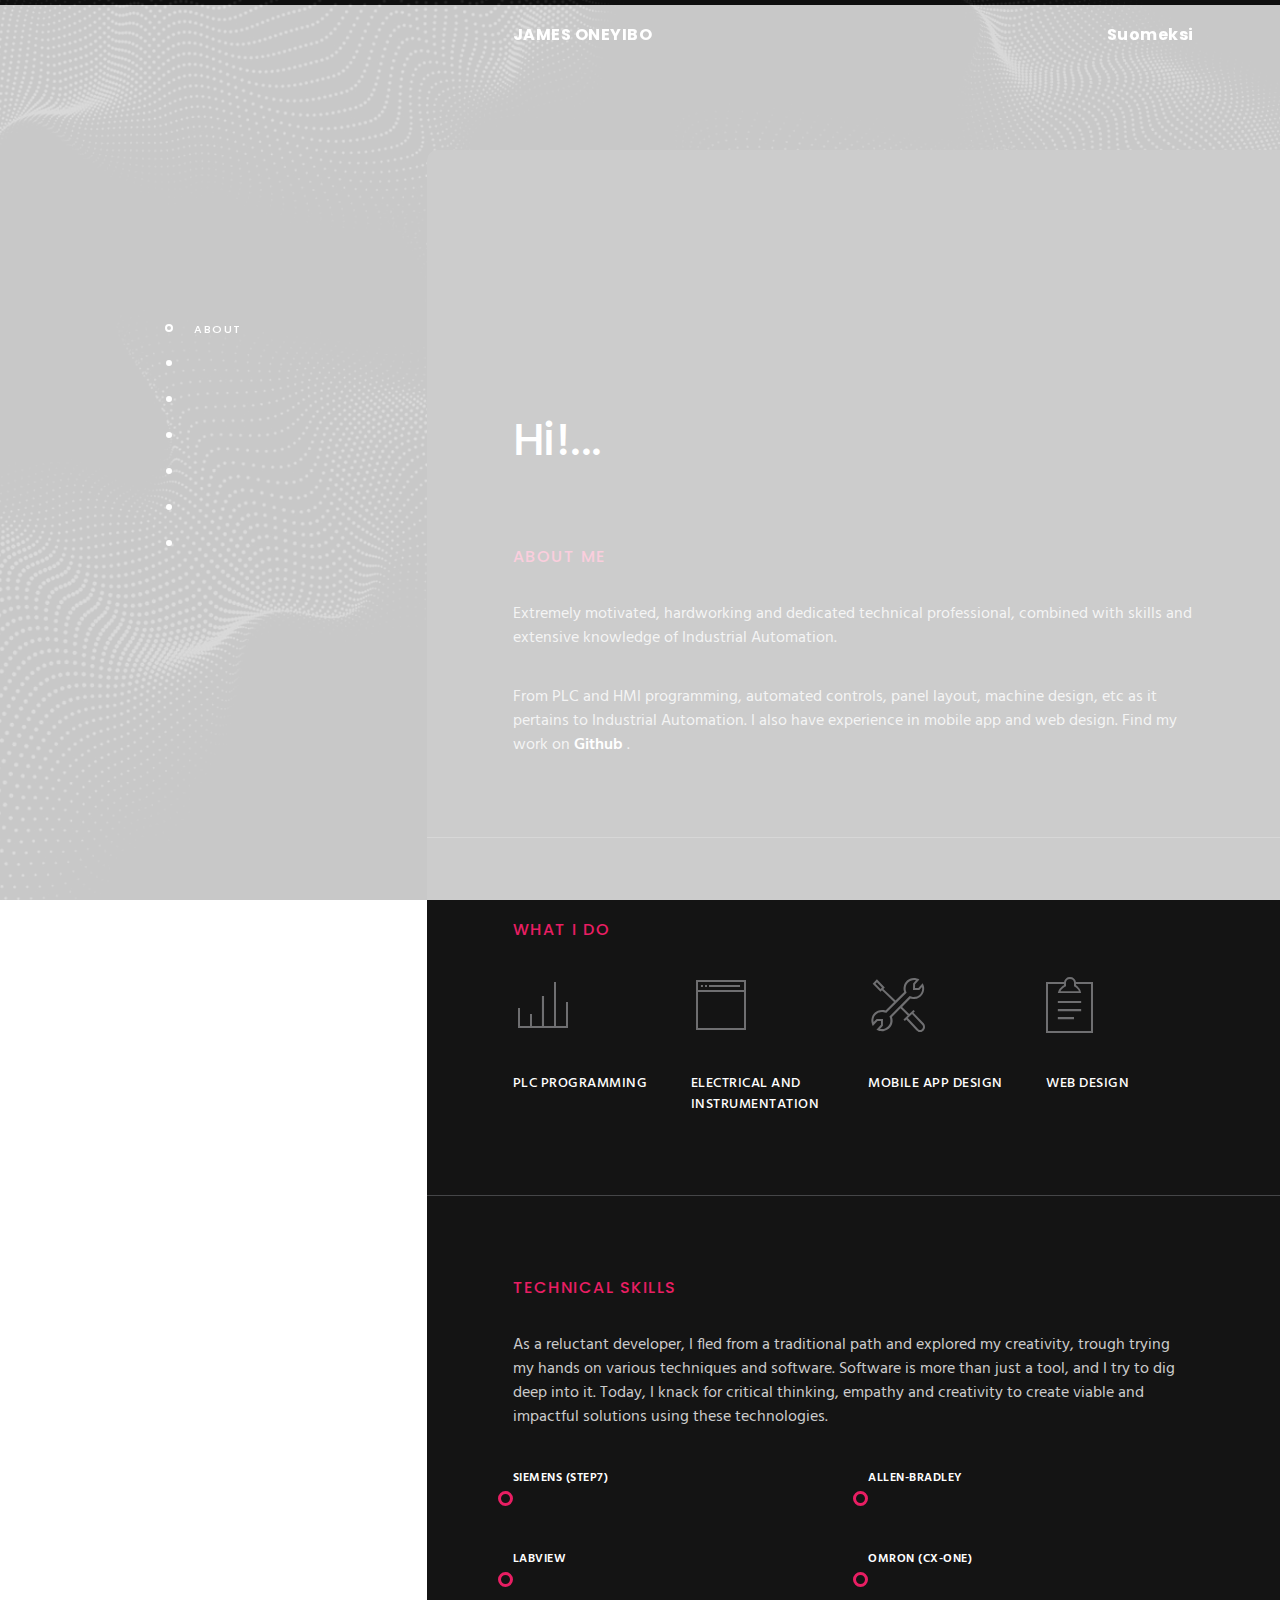
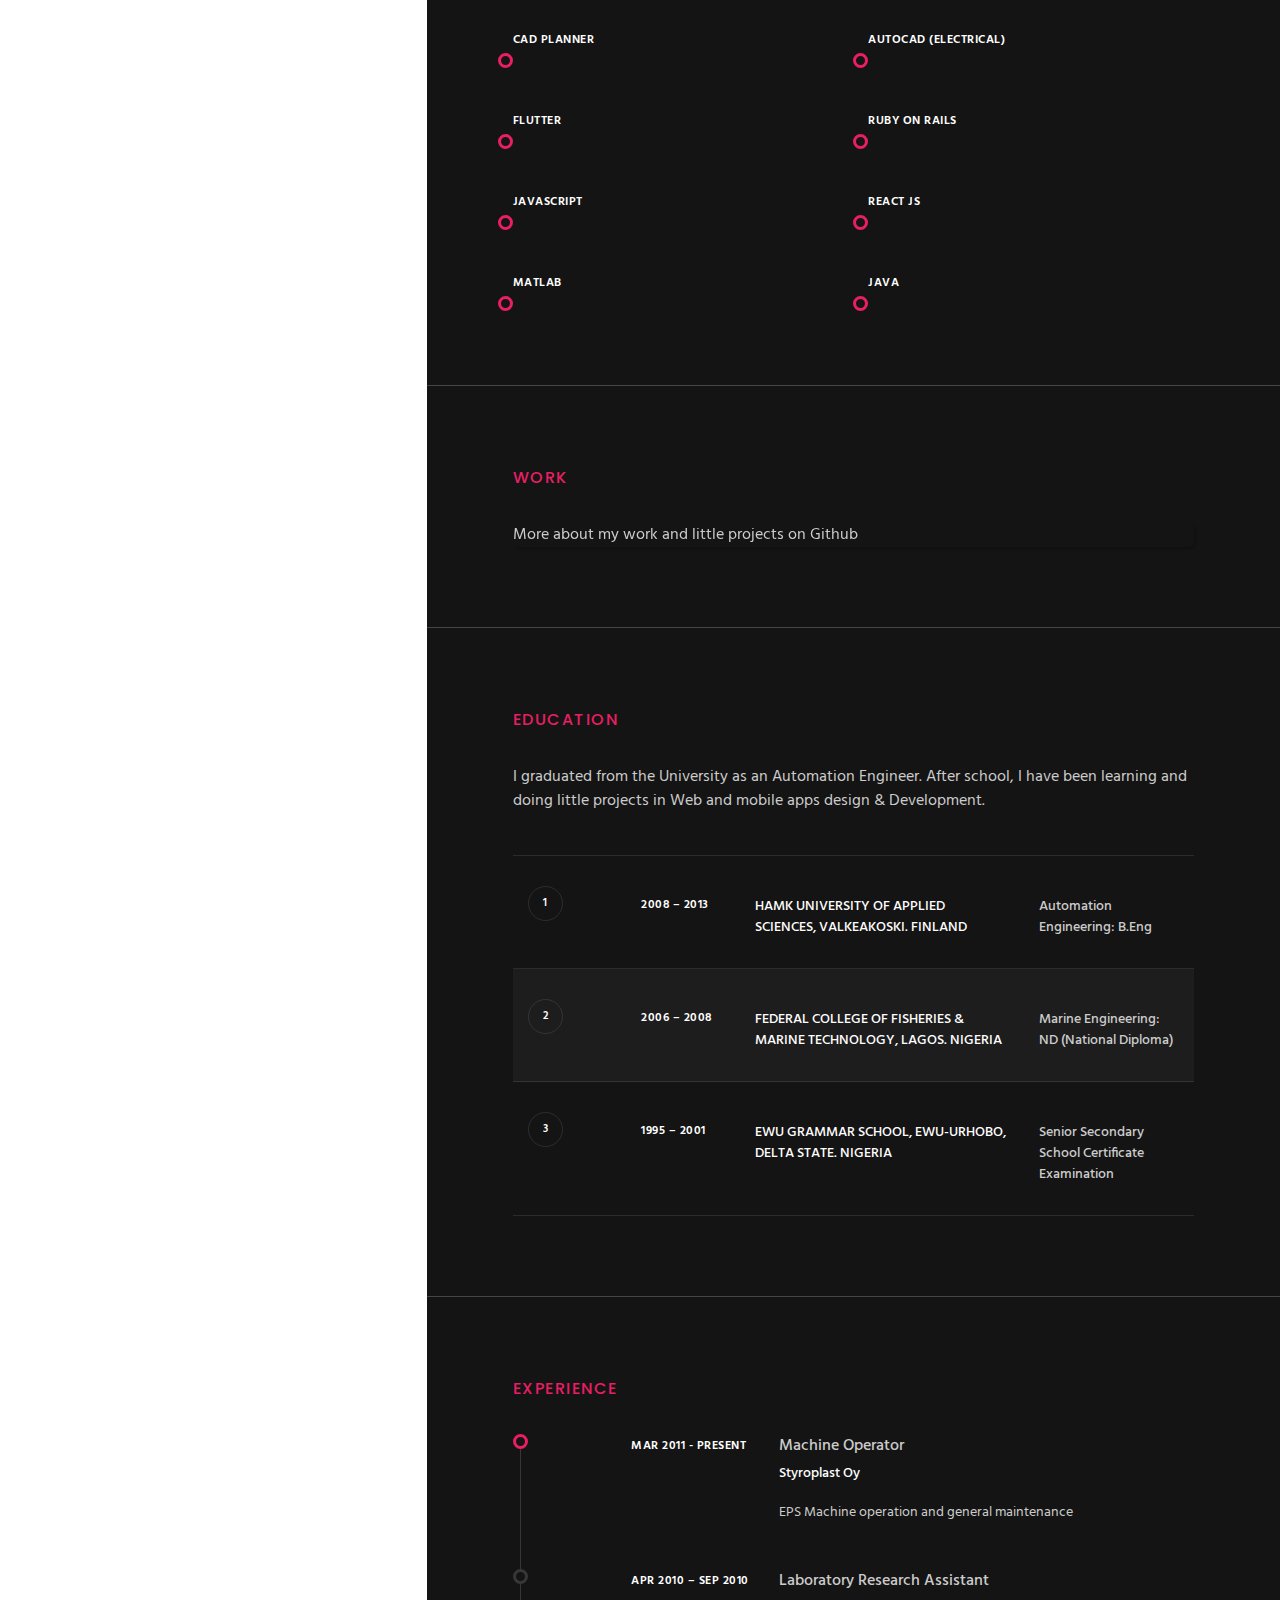
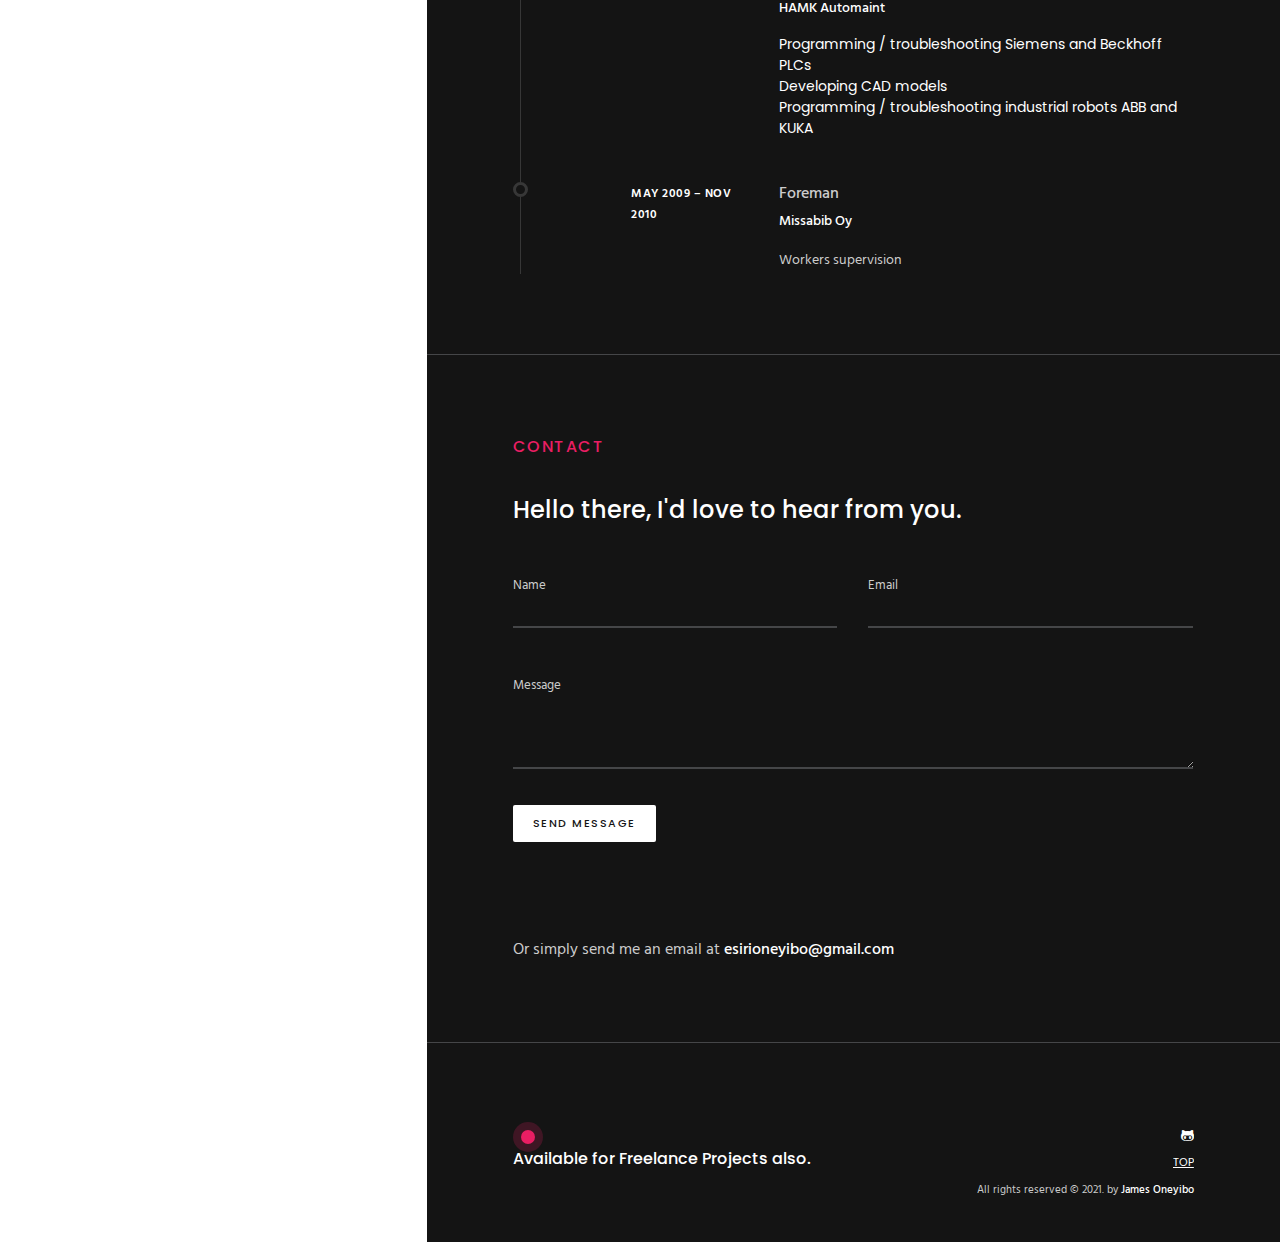
==== index.html @ 52151c60 "more" ====
<!DOCTYPE html>
<html lang="en" class="no-js">
	<head>
		<meta charset="UTF-8" />
		<meta name="viewport" content="width=device-width, initial-scale=1.0, maximum-scale=1.0, user-scalable=no" />
		<title>James Oneyibo</title>
		<meta name="description" content="Penelope - CV / Resume / Personal Website Template by Hencework" />
		<meta name="keywords" content="Penelope, responsive resume template, cv template, multipurpose, responsive template, vcard, html5 template, themeforest, bootstrap, html5, creative, landing page, sass, clean, design, modern, angular js" />
		<meta name="author" content="Hencework"/>
		
		<!--Favicon-->
		<link rel="shortcut icon" href="favicon.ico">
		<link rel="icon" href="favicon.ico" type="image/x-icon">
		
		<!--Fonts-->
		<link href='https://fonts.googleapis.com/css?family=Poppins:300,400,500,600,700|Hind:400,500,300,600' rel='stylesheet' type='text/css'>
		
		<!--CSS-->
		<link rel="stylesheet" type="text/css" href="css/style.css" />
	</head>
	<body id="body" data-ng-app="contactApp">
		
		<!--Fixed Bg Image-->
		<div class="fixed-bg"></div>
		<div class="fixed-bg-overlay"></div>
		<!--/Fixed Bg Image-->
		
		<!--Preloader-->
		<div id="pre_load" class="preloader-it">
			<div id="la_anim" class="la-anim-1"></div>
		</div>
		<!--/Preloader-->
		
		<!--Container-->
		<div class="container-fluid">
			<div class="row">
				<div id="vertical_nav_wrap" class="col-lg-4 col-xs-12 pad-zero vertical-nav-wrap">
					
					<!--Navigation-->
					<nav class="navbar navbar-default vertical-nav" role="navigation">
						<div class="navbar-header">
							<button type="button" class="btn btn-default navbar-toggle" data-toggle="collapse" 
								data-target="#navbar_collapse">
							<span class="mask"></span>
							<span class="btn-label">
							<span class="pe-7s-menu"></span>
							</span>
							</button>
						</div>
						<div class="collapse navbar-collapse" id="navbar_collapse">
							<ul class="nav navbar-nav">
								<li><a data-scroll href="#body"></a><span>about</span></li>
								<li><a data-scroll href="#services_sec"></a><span>services</span></li>
								<li><a data-scroll href="#skill_sec"></a><span>skills</span></li>
								<li><a data-scroll href="#work_sec"></a><span>work</span></li>
								<li><a data-scroll href="#edu_sec"></a><span>education</span></li>
								<li><a data-scroll href="#exp_sec"></a><span>experience</span></li>
								<li><a data-scroll href="#contact_sec"></a><span>contact</span></li>
							</ul>
						</div>
					</nav>
					<!--/Navigation-->
					
				</div>
				<div class="col-lg-8 col-xs-12 pad-zero">
					
					<!--Header-->
					<header>
						<div class="header-wrap col-lg-10 center-div">
							<div class="float-left name">
								<a data-scroll href="#body">
								<span>
									JAMES ONEYIBO
								</span>
								</a>
							</div>
							<div class="float-right name">
								<a data-scroll href="https://esirioneyibo.github.io/fin.html">
								<span>
									Suomeksi
								</span>
								</a>
							</div>
							<!-- <div class="float-right social-download-wrap">
								<a href="#" class="btn btn-default float-left">
								<span class="mask"></span>
								<span class="btn-label">
								<b>download resume</b>
								<span class="icon pe-7s-download"></span>
								</span>
								</a>
							</div> -->
						</div>
						<div class="clearfix"></div>
					</header>
					<!--/Header-->
					
					<!--Main Content-->
					<div id="main_content" class="content-block margin-top-150 margin-top-sm-70 margin-top-xs-50">
					
						<!--Introduction Sec-->
						<section id="intro_content_sec"  class="col-lg-10 col-md-11 col-sm-11 center-div intro-content-wrap sec-pad">
							<div class="person-img margin-bottom-xs"></div>
							<h1>
								Hi!<span id="typed"></span>
							</h1>
							<h6>
								About Me
							</h6>
							<p class="pad-bottom-35 wow fadeInUp" data-wow-duration=".6s">
								Extremely motivated, hardworking and dedicated technical professional, combined with skills and extensive knowledge of Industrial Automation.
							</p>
							<p class="wow fadeInUp" data-wow-duration=".4s">
								From PLC and HMI programming, automated controls, panel layout, machine design, etc as it pertains to Industrial Automation. I also have experience in mobile app and web design.  Find my work on <a class="goto-social" href="https://github.com/esirioneyibo" target="_blank">Github</a> .
							</p>
							<!-- <div class="per-signature margin-top-sm wow fadeInUp" data-wow-duration=".4s">
								<img class="img-responsive" src="img/signature.png" alt="signature"/>
							</div> -->
						</section>
						<!--/Introduction Sec-->
						
						<hr class="separater-hr"/>
						
						<!--WhatWeDo Sec-->
						<section id="services_sec"  class="col-lg-10 col-md-11 col-sm-11 center-div services-icon-wrap  sec-pad-top sec-pad-bottom-xs">
							<h6>what i do</h6>
							<div class="row">
								<div class="col-sm-3 col-xs-6 margin-bottom-sm icon-wrap wow fadeInLeft" data-wow-duration=".4s" data-wow-delay="0s">
									<span class="icon pe-7s-graph3"></span>
									<span class="key-fact">
									PLC PROGRAMMING		
									</span>
								</div>
								<div class="col-sm-3 col-xs-6 margin-bottom-sm icon-wrap wow fadeInLeft" data-wow-duration=".4s" data-wow-delay=".1s">
									<span class="icon pe-7s-browser"></span>
									<span class="key-fact">
									ELECTRICAL AND INSTRUMENTATION		 
									</span>
								</div>
								<div class="col-sm-3 col-xs-6 margin-bottom-sm icon-wrap wow fadeInLeft" data-wow-duration=".4s" data-wow-delay=".2s">
									<span class=" icon pe-7s-tools"></span>
									<span class="key-fact">
									MOBILE APP DESIGN		
									</span>
								</div>
								<div class="col-sm-3 col-xs-6 margin-bottom-sm icon-wrap wow fadeInLeft" data-wow-duration=".4s" data-wow-delay=".3s">
									<span class="icon pe-7s-note2"></span>
									<span class="key-fact">
									WEB DESIGN
									</span>
								</div>
							</div>
						</section>
						<!--/WhatWeDo Sec-->
						
						<hr class="separater-hr"/>
						
						<!--Skills Sec-->
						<section id="skill_sec"  class="col-lg-10 col-md-11 col-sm-11 center-div skills-wrap  sec-pad-top sec-pad-bottom-xs">
							<h6>technical skills</h6>
							<p class="wow fadeInUp" data-wow-duration=".4s">As a reluctant developer, I fled from a traditional path and explored my creativity, trough trying my hands on various techniques and software. Software is more than just a tool, and I try to dig deep into it. Today, I knack for critical thinking, empathy and creativity to create viable and impactful solutions using these technologies.</p>
							<div class="row margin-top-40">
								<div class="col-sm-5 margin-bottom-sm">
									<span class="progress-cat">Siemens (Step7)</span>
									<div class="progress-bar-graph">
										<div class="progress-bar-wrap">
											<div class="bar-wrap">
												<span data-width="98">
												<strong><i>98</i>%</strong>
												</span>
											</div>
										</div>
									</div>
								</div>
								<div class="col-sm-offset-1 col-sm-5 margin-bottom-sm">
									<span class="progress-cat">Allen-Bradley</span>
									<div class="progress-bar-graph">
										<div class="progress-bar-wrap">
											<div class="bar-wrap">
												<span data-width="82">
												<strong><i>82</i>%</strong>
												</span>
											</div>
										</div>
									</div>
								</div>
								<div class="clearfix"></div>
								<div class="col-sm-5 margin-bottom-sm">
									<span class="progress-cat">Labview</span>
									<div class="progress-bar-graph">
										<div class="progress-bar-wrap">
											<div class="bar-wrap">
												<span data-width="78">
												<strong><i>78</i>%</strong>
												</span>	
											</div>
										</div>
									</div>
								</div>
								<div class="col-sm-offset-1 col-sm-5 margin-bottom-sm">
									<span class="progress-cat">Omron (Cx-one)</span>
									<div class="progress-bar-graph">
										<div class="progress-bar-wrap">
											<div class="bar-wrap">
												<span data-width="82">
												<strong><i>82</i>%</strong>
												</span>
											</div>
										</div>
									</div>
								</div>
								<div class="clearfix"></div>
								<div class="col-sm-5 margin-bottom-sm">
									<span class="progress-cat">CAD Planner</span>
									<div class="progress-bar-graph">
										<div class="progress-bar-wrap">
											<div class="bar-wrap">
												<span data-width="86">
												<strong><i>86</i>%</strong>
												</span>
											</div>
										</div>
									</div>
								</div>
								<div class="col-sm-offset-1 col-sm-5 margin-bottom-sm">
									<span class="progress-cat">AUTOCAD (Electrical)</span>
									<div class="progress-bar-graph">
										<div class="progress-bar-wrap">
											<div class="bar-wrap">
												<div class="bar-wrap">
													<span data-width="90">
													<strong><i>90</i>%</strong>
													</span>
												</div>
											</div>
										</div>
									</div>
								</div>
								<div class="clearfix"></div>
								<div class="col-sm-5 margin-bottom-sm">
									<span class="progress-cat">Flutter</span>
									<div class="progress-bar-graph">
										<div class="progress-bar-wrap">
											<div class="bar-wrap">
												<span data-width="92">
												<strong><i>92</i>%</strong>
												</span>
											</div>
										</div>
									</div>
								</div>
								<div class="col-sm-offset-1 col-sm-5 margin-bottom-sm">
									<span class="progress-cat">Ruby on Rails</span>
									<div class="progress-bar-graph">
										<div class="progress-bar-wrap">
											<div class="bar-wrap">
												<div class="bar-wrap">
													<span data-width="95">
													<strong><i>95</i>%</strong>
													</span>
												</div>
											</div>
										</div>
									</div>
								</div>
								<div class="clearfix"></div>
								<div class="col-sm-5 margin-bottom-sm">
									<span class="progress-cat">JavaScript</span>
									<div class="progress-bar-graph">
										<div class="progress-bar-wrap">
											<div class="bar-wrap">
												<span data-width="72">
												<strong><i>72</i>%</strong>
												</span>
											</div>
										</div>
									</div>
								</div>
								<div class="col-sm-offset-1 col-sm-5 margin-bottom-sm">
									<span class="progress-cat">React JS</span>
									<div class="progress-bar-graph">
										<div class="progress-bar-wrap">
											<div class="bar-wrap">
												<div class="bar-wrap">
													<span data-width="75">
													<strong><i>75</i>%</strong>
													</span>
												</div>
											</div>
										</div>
									</div>
								</div>
								<div class="clearfix"></div>
								<div class="col-sm-5 margin-bottom-sm">
									<span class="progress-cat">MatLab</span>
									<div class="progress-bar-graph">
										<div class="progress-bar-wrap">
											<div class="bar-wrap">
												<span data-width="62">
												<strong><i>62</i>%</strong>
												</span>
											</div>
										</div>
									</div>
								</div>
								<div class="col-sm-offset-1 col-sm-5 margin-bottom-sm">
									<span class="progress-cat">Java</span>
									<div class="progress-bar-graph">
										<div class="progress-bar-wrap">
											<div class="bar-wrap">
												<div class="bar-wrap">
													<span data-width="85">
													<strong><i>85</i>%</strong>
													</span>
												</div>
											</div>
										</div>
									</div>
								</div>
								<div class="clearfix"></div>
							</div>
						</section>
						<!--/Skills Sec-->
						
						<hr class="separater-hr"/>
						
						<!--Work Sec-->
						<section id="work_sec"  class="col-lg-10 col-md-11 col-sm-11 center-div work-wrap  sec-pad">
							<h6>work</h6>
							<div  class="portfolio-wrap project-gallery padding-sec-lg">
										<a href="https://github.com/esirioneyibo" target="_blank">
										<p>More about my work and little projects on Github</p>
										</a>
							</div>
						</section>
						<!--/Work Sec-->
						
						<hr class="separater-hr"/>
						
						<!--Qualfication Sec-->
						<section id="edu_sec"  class="col-lg-10 col-md-11 col-sm-11 center-div education-wrap  sec-pad">
							<h6>education</h6>
							<p class="wow fadeInUp" data-wow-duration=".4s">
								I graduated from the University as an Automation Engineer. After school, I have been learning and doing little projects in Web and mobile apps design & Development.
							</p>
							<div class="qualfication-wrap">
								<div class="qualfication first-row wow fadeInUp" data-wow-duration=".4s">
									<div class="col-sm-2">
										<span class="row-count"><span>1</span></span>
									</div>
									<div class="col-sm-2">
										<span class="yr-pers vertical-align-pad">2008 – 2013</span>
									</div>
									<div class="col-sm-5">
										<span class="insti vertical-align-pad">HAMK UNIVERSITY OF APPLIED SCIENCES, VALKEAKOSKI. FINLAND
											</span>
									</div>
									<div class="col-sm-3">
										<span class="design vertical-align-pad">
										Automation Engineering: B.Eng
										</span>
									</div>
								</div>
								<div class="qualfication wow fadeInUp" data-wow-duration=".4s">
									<div class="col-sm-2">
										<span class="row-count"><span>2</span></span>
									</div>
									<div class="col-sm-2">
										<span class="yr-pers vertical-align-pad">2006 – 2008</span>
									</div>
									<div class="col-sm-5">
										<span class="insti vertical-align-pad">FEDERAL COLLEGE OF FISHERIES & MARINE TECHNOLOGY, LAGOS. NIGERIA
											</span>
									</div>
									<div class="col-sm-3">
										<span class="design vertical-align-pad">
											Marine Engineering: ND (National Diploma)
										</span>
									</div>
								</div>
								<div class="qualfication wow fadeInUp" data-wow-duration=".4s">
									<div class="col-sm-2">
										<span class="row-count"><span>3</span></span>
									</div>
									<div class="col-sm-2">
										<span class="yr-pers vertical-align-pad">1995 – 2001</span>
									</div>
									<div class="col-sm-5">
										<span class="insti vertical-align-pad">EWU GRAMMAR SCHOOL, EWU-URHOBO, DELTA STATE. NIGERIA</span>
									</div>
									<div class="col-sm-3">
										<span class="design vertical-align-pad">
										Senior Secondary School Certificate Examination
										</span>
									</div>
								</div>
							</div>
						</section>
						<!--/Qualfication Sec-->
						
						<hr class="separater-hr"/>
						
						<!--Experience Sec-->
						<section id="exp_sec"  class="col-lg-10 col-md-11 col-sm-11 center-div experience-wrap  sec-pad">
							<h6>experience</h6>
							<div class="exp-timeline-wrap">
								<div class="row exp-timeline timeline-active">
									<div class="col-xs-2">
										<div class="timeline-st"></div>
									</div>
									<div class="col-xs-10 exp-content-wrap">
										<div class="row">
											<div class="wow fadeInRight" data-wow-duration=".4s" data-wow-delay="0s">
												<div class="col-sm-3 duration"><span>Mar 2011 - Present</span></div>
												<div class="col-sm-9">
													<span class="job-desn">Machine Operator</span>
													<span class="job-loc">Styroplast Oy
													</span>
													<p class="job-summary p-small">EPS Machine operation and general maintenance</p>
												</div>
											</div>
										</div>
									</div>
								</div>
								<div class="row exp-timeline">
									<div class="col-xs-2">
										<div class="timeline-st"></div>
									</div>
									<div class="col-xs-10 exp-content-wrap">
										<div class="row">
											<div class="wow fadeInRight" data-wow-duration=".4s" data-wow-delay="0.2s">
												<div class="col-sm-3 duration"><span>Apr 2010 – Sep 2010</span></div>
												<div class="col-sm-9">
													<span class="job-desn">Laboratory Research Assistant</span>
													<span class="job-loc">HAMK Automaint
													</span>
													<p class="job-summary p-small"><ul><li>Programming / troubleshooting Siemens and Beckhoff PLCs</li>
														<li>Developing CAD models</li>
														<li>Programming / troubleshooting industrial robots ABB and KUKA </li></ul></p>
												</div>
											</div>
										</div>
									</div>
								</div>
								<div class="row exp-timeline">
									<div class="col-xs-2">
										<div class="timeline-st"></div>
									</div>
									<div class="col-xs-10 exp-content-wrap">
										<div class="row">
											<div class="wow fadeInRight" data-wow-duration=".4s" data-wow-delay="0.4s">
												<div class="col-sm-3 duration"><span>May 2009 – Nov 2010</span></div>
												<div class="col-sm-9">
													<span class="job-desn">Foreman
													</span>
													<span class="job-loc">Missabib Oy
													</span>
													<p class="job-summary p-small">Workers supervision</p>
												</div>
											</div>
										</div>
									</div>
								</div>
<!-- 								<div class="row exp-timeline">
									<div class="col-xs-2">
										<div class="timeline-st"></div>
									</div>
									<div class="col-xs-10 exp-content-wrap">
										<div class="row">
											<div class="wow fadeInRight" data-wow-duration=".4s" data-wow-delay="0.6s">
												<div class="col-sm-3 duration"><span>Oct 2011 – Jan 2013</span></div>
												<div class="col-sm-9">
													<span class="job-desn">Intern Developer
													</span>
													<span class="job-loc">Oxwalk Ducks, California
													</span>
													<p class="job-summary p-small">Create frameworks to guide critical thinking, to streamline the ideation process and to visualize complex concepts. Uses various graphic approaches to make complex ideas more tangible.</p>
												</div>
											</div>
										</div>
									</div>
								</div> -->
							</div>
						</section>
						<!--/Experience Sec-->
						

						
						<hr class="separater-hr"/>

						
						<!--Contact Sec-->
						<section id="contact_sec"  class="col-lg-10 col-md-11 col-sm-11 center-div contact-wrap sec-pad">
							<h6>contact</h6>
							<div data-ng-controller="ContactController" class="align-center wow fadeInUp" data-wow-duration=".4s">
								<h3>Hello <span  data-ng-bind="formData.inputName||'there'"></span>, I'd love to hear from you.</h3>
								<div>
									<form data-ng-submit="submit(contactform, $event)"  name="contactform"  method="post" class="row form-horizontal" role="form">
										<div class="form-group input--hoshi col-sm-6" data-ng-class="{ 'has-error': contactform.inputName.$invalid && submitted }">
											<div class="input-wrap">
												<input autocomplete="off" data-ng-model="formData.inputName" type="text" class="form-control input__field input input__field--hoshi" id="inputName" name="inputName" placeholder="Name" required>
												<label class="input__label input__label input__label--hoshi input__label--hoshi-color-1 input__label--hoshi input__label--hoshi-color-1" ></label>
											</div>
										</div>
										<div class="form-group  input--hoshi col-sm-6" data-ng-class="{ 'has-error': contactform.inputEmail.$invalid && submitted }">
											<div class="input-wrap">
												<input autocomplete="off" data-ng-model="formData.inputEmail" type="email" class="form-control input input__field input__field--hoshi" placeholder="Email" id="inputEmail" name="inputEmail" required>
												<label class="input__label input__label--hoshi input__label--hoshi-color-1"></label>
											</div>
										</div>
										<div class="form-group  input--hoshi col-sm-12" data-ng-class="{ 'has-error': contactform.inputMessage.$invalid && submitted }">
											<div class="input-wrap">
												<textarea data-ng-model="formData.inputMessage" class="form-control input input__field input__field--hoshi" rows="4" id="inputMessage" name="inputMessage" placeholder="message" required></textarea>
												<label class="input__label input__label--hoshi input__label--hoshi-color-1"></label>
											</div>
										</div>
										<div class="form-group col-sm-12">
											<div class="align-center">
												<button type="submit" class="btn btn-default" data-ng-disabled="submitButtonDisabled">
												<span class="mask"></span>
												<span>send message</span>
												</button>
											</div>
										</div>
									</form>
									<p data-ng-class="result">{{ resultMessage }}</p>
								</div>
							</div>
							<div class="email-direct">
								<p class="wow fadeInRight" data-wow-duration=".4s">Or simply send me an email at <a href="mailto:esirioneyibo@gmail.com">esirioneyibo@gmail.com</a></p>
							</div>
						</section>
						<!--Contact Sec-->
						
						<hr class="separater-hr"/>
						
						<!--Footer-->
						<footer class="col-lg-10 col-md-11 col-sm-11 center-div contact-wrap  sec-pad">
							<div class="row">
								<div class="col-sm-6 available-wrap">
									<span class="available-pointer"></span>
									<span class="available-tag">Available for Freelance Projects also.</span>
								</div>
								<div class="col-sm-6">
									<div class="social-icons-wrap float-right">
										
										<!--Social Icons-->
										<ul class="social-icons float-right">
											<li>
												<a href="https://github.com/esirioneyibo/" class="social-icon" target="_blank">
												<span class="fa" data-hover="&#xf113;">&#xf113;</span>
												</a>
											</li>
										<!-- 	<li>
												<a href="#" class="social-icon">
												<span class="fa" data-hover="&#xf099;">&#xf099;</span>
												</a>
											</li>
											<li>
												<a href="#" class="social-icon">
												<span class="fa" data-hover="&#xf16e;">&#xf16e;</span>
												</a>
											</li>
											<li>
												<a href="#" class="social-icon">
												<span class="fa" data-hover="&#xf16d;">&#xf16d;</span>
												</a>
											</li> -->
										</ul>
										<!--/Social Icons-->
									
									</div>
									<div class="goto-top text-right float-right">
										<a data-scroll href="#body">
										<span data-hover="top">
										top
										</span>
										</a>
									</div>
									<div class="copywrite-wrap text-right float-right">
										<p class="copywrite">All rights reserved &copy; 2021.</b> by <b>James Oneyibo</b></p>
									</div>
								</div>
							</div>
						</footer>
						<!--/Footer-->
						
					</div>
					<!--/Main Content-->
					
				</div>
			</div>
		</div>
		<!-- /Container -->
		
		<!-- Scripts -->
		<script src="js/jquery-1.12.4.min.js"></script>
		<script src="js/angular.min.js"></script>
		<script src="js/bootstrap.min.js"></script>
		<script src="js/modernizr.custom.js"></script>
		<script src="js/app.js"></script>
		<script src="js/controllers.js"></script>
		<script src="js/jquery.placeholder.js"></script>
		<script src="js/smooth-scroll.js"></script>
		<script src="js/countTo.js"></script>
		<script src="js/jQuery.appear.js"></script>
		<script src="js/isotope.js"></script>
		<script src="js/typed.js"></script>
		<script src="js/lightgallery-all.js"></script>
		<script src="js/jquery.mousewheel.min.js"></script>
		<script src="js/owl.carousel.min.js"></script>
		<script src="js/froogaloop2.min.js"></script>
		<script src="js/wow.min.js"></script>
		<script src="js/init.js"></script>
	</body>
</html>
---- css/style.css ----
@charset "UTF-8";
/*------------------------------------------------------------------
[Master Stylesheet]
Project:	Eric
++++ Imports ++++
++++ Reset ++++
++++ Main ++++
	**Basic Sec CSS**
	**Body Sec CSS**
	**About Sec CSS**
	**Header Sec CSS**
	**Vertical Nav Sec CSS**
	**Services Sec CSS**
	**Skills Sec CSS**
	**Education Sec CSS**
	**Experience Sec CSS**
	**Client Sec CSS**
	**Achivement Sec CSS**
	**Contact Sec CSS**
	**Footer Sec CSS**
++++ Mediaqueries ++++
-------------------------------------------------------------------*/
/****************************/
/** Imports **/
/****************************/
@import url(animate.css);
@import url(font-awesome.min.css);
@import url(pe-icon-7-stroke.css);
@import url(et-line-font.css);
@import url(bootstrap.min.css);
@import url(owl.carousel.css);
@import url(owl.theme.default.min.css);
@import url(inputtext.css);
@import url(filter.css);
@import url(default-skin/default-skin.css);
@import url(lightgallery.css);
/****************************/
/** Reset **/
/****************************/
html, body, div, span, applet, object, iframe, h1, h2, h3, h4, h5, h6, p, pre, a, abbr, acronym, address, big, cite, code, del, dfn, em, img, ins, kbd, q, s, samp, small, strike, strong, sub, sup, tt, var, b, u, i, center, dl, dt, dd, ol, ul, li, fieldset, form, label, legend, table, caption, tbody, tfoot, thead, tr, th, td, article, aside, canvas, details, embed, figure, figcaption, footer, header, hgroup, menu, nav, output, ruby, section, summary, time, mark, audio, video {
  margin: 0;
  padding: 0;
  border: 0;
  font-size: 100%;
  font: inherit;
  vertical-align: baseline; }

strong {
  font-weight: bold; }

body {
  color: #fff;
  font-family: "Poppins", sans-serif;
  font-size: 14px;
  font-style: normal;
  line-height: 1.5;
  overflow: hidden; }

a:hover, a:active {
  outline: 0; }

button:focus {
  border: none;
  outline: 0; }

ul {
  list-style: none; }

a {
  color: #141414;
  text-decoration: none; }

a:hover {
  color: #141414;
  text-decoration: none; }

a:focus {
  color: #141414;
  text-decoration: none;
  outline: none; }

h1, h2, h3, h4, h5, h6 {
  color: #fff; }

h1 {
  font-size: 45px;
  line-height: 60px;
  text-transform: capitalize;
  font-weight: 500;
  letter-spacing: -.5px;
  margin-bottom: 75px;
  color: #fff; }

h3 {
  font-size: 24px;
  line-height: 36px;
  color: #fff;
  font-weight: 500;
  margin-bottom: 20px;
  letter-spacing: -0.5; }

h5 {
  font-size: 18px;
  text-transform: uppercase;
  line-height: 25px;
  margin-bottom: 15px; }

h6 {
  font-size: 16px;
  letter-spacing: 1.5px;
  font-weight: 500;
  text-transform: uppercase;
  color: #e91e63;
  margin-bottom: 33px; }

p {
  font-size: 16px;
  font-family: "Hind", sans-serif;
  color: #ccc; }

.p-small {
  font-size: 14px;
  color: #ccc;
  line-height: 27px; }

.force-UTF-8 {
  content: "¡"; }

/****************************/
/** Main **/
/****************************/
/********Basic Sec CSS********/
.pad-zero {
  padding: 0; }

.pad-left-zero {
  padding-left: 0; }

.pad-right-zero {
  padding-left: 0; }

.sec-pad {
  padding-top: 80px;
  padding-bottom: 80px; }

.sec-pad-sm {
  padding-top: 50px;
  padding-bottom: 50px; }

.sec-pad-xs {
  padding-top: 30px;
  padding-bottom: 30px; }

.sec-pad-top {
  padding-top: 80px; }

.sec-pad-top-sm {
  padding-top: 50px; }

.sec-pad-top-xs {
  padding-top: 30px; }

.sec-pad-bottom {
  padding-bottom: 80px; }

.sec-pad-bottom-sm {
  padding-bottom: 50px; }

.sec-pad-bottom-xs {
  padding-bottom: 30px; }

.sec-pad-left {
  padding-left: 150px; }

.sec-pad-right {
  padding-right: 150px; }

.pad-top-15 {
  padding-top: 15px; }

.pad-top-7 {
  padding-top: 7px; }

.pad-bottom-80 {
  padding-bottom: 80px; }

.pad-bottom-35 {
  padding-bottom: 35px;
  }

.margin-top-sm {
  margin-top: 50px; }

.margin-bottom-sm {
  margin-bottom: 50px; }

.margin-bottom-xs {
  margin-bottom: 30px; }

.margin-top-150 {
  margin-top: 150px; }

.margin-top-80 {
  margin-top: 80px; }

.margin-top-40 {
  margin-top: 40px; }

.margin-bottom-80 {
  margin-bottom: 80px; }

.margin-top-20 {
  margin-top: 20px; }

.float-left {
  float: left; }

.float-right {
  float: right; }

.opacity-hide {
  opacity: 0;
  visibility: hidden; }

.center-div {
  margin: 0 auto;
  overflow: hidden;
  float: none;
  clear: both; }

.preloader-it {
  background: #fff;
  position: fixed;
  z-index: 110;
  height: 100%;
  width: 100%;
  overflow: hidden !important; }

/* Effect 1: YouTube loading */
.la-anim-1 {
  position: fixed;
  top: 0;
  left: 0;
  z-index: -1;
  width: 100%;
  height: 5px;
  background: #141414;
  -webkit-transform: translate3d(-100%, 0, 0);
  transform: translate3d(-100%, 0, 0);
  pointer-events: none; }

.la-anim-1::after {
  position: absolute;
  top: 0;
  right: 0;
  width: 100px;
  height: 100%;
  background: #141414;
  content: '';
  opacity: 0;
  -webkit-transition: opacity 0.2s, box-shadow 2s 4s;
  transition: opacity 0.2s, box-shadow 2s 4s;
  -webkit-transform: rotate(2deg) translateY(-2px);
  transform: rotate(2deg) translateY(-2px); }

.la-anim-1.la-animate {
  z-index: 100;
  opacity: 1;
  -webkit-transition: -webkit-transform 5s ease-in, opacity 1s 5s;
  transition: transform 5s ease-in, opacity 1s 5s;
  -webkit-transform: translate3d(0%, 0, 0);
  transform: translate3d(0%, 0, 0); }

.la-anim-1.la-animate::after {
  opacity: 1; }

.typed-cursor {
  opacity: 1;
  -webkit-animation: blink 0.7s infinite;
  -moz-animation: blink 0.7s infinite;
  animation: blink 0.7s infinite; }

@keyframes blink {
  0% {
    opacity: 1; }
  50% {
    opacity: 0; }
  100% {
    opacity: 1; } }
@-webkit-keyframes blink {
  0% {
    opacity: 1; }
  50% {
    opacity: 0; }
  100% {
    opacity: 1; } }
@-moz-keyframes blink {
  0% {
    opacity: 1; }
  50% {
    opacity: 0; }
  100% {
    opacity: 1; } }
@-webkit-keyframes back_ken {
  0% {
    -webkit-transform: scale(1); }
  50% {
    -webkit-transform: scale(1.2); }
  100% {
    -webkit-transform: scale(1); } }
@-moz-keyframes back_ken {
  0% {
    -moz-transform: scale(1); }
  50% {
    -moz-transform: scale(1.2); }
  100% {
    -moz-transform: scale(1); } }
@-o-keyframes back_ken {
  0% {
    -o-transform: scale(1); }
  50% {
    -o-transform: scale(1.2); }
  100% {
    -o-transform: scale(1); } }
@keyframes back_ken {
  0% {
    transform: scale(1); }
  50% {
    transform: scale(1.2); }
  100% {
    transform: scale(1); } }
/********Body Sec CSS********/
.fixed-bg {
  background: transparent url("../img/mainbg.jpg") no-repeat;
  image-rendering: optimizeQuality;
  height: 100%;
  width: 100%;
  z-index: -1;
  position: fixed;
  background-position: center;
  background-size: cover;
  -moz-transform: translateZ(0);
  -o-transform: translateZ(0);
  -ms-transform: translateZ(0);
  -webkit-transform: translateZ(0);
  transform: translateZ(0);
  backface-visibility: hidden;
  -webkit-backface-visibility: hidden; }

.fixed-bg-overlay {
  background: rgba(255, 255, 255, 0);
  height: 100%;
  width: 100%;
  z-index: -1;
  -moz-transform: translateZ(0);
  -o-transform: translateZ(0);
  -ms-transform: translateZ(0);
  -webkit-transform: translateZ(0);
  transform: translateZ(0);
  position: fixed;
  backface-visibility: hidden;
  -webkit-backface-visibility: hidden; }

/********About Sec CSS********/
.content-block {
  background: #141414;
  border-top-left-radius: 10px;
  -moz-transition: all 0.9s cubic-bezier(0.19, 1, 0.22, 1) 0s;
  -o-transition: all 0.9s cubic-bezier(0.19, 1, 0.22, 1) 0s;
  -webkit-transition: all 0.9s cubic-bezier(0.19, 1, 0.22, 1) 0s;
  transition: all 0.9s cubic-bezier(0.19, 1, 0.22, 1) 0s; }
  .content-block .person-img {
    height: 150px;
    width: 150px;
    background: url(../img/candidate.png);
    border-radius: 50%;
    background-repeat: no-repeat;
    background-size: cover; }

/********Header Sec CSS********/
.btn {
  font-size: 11px;
  font-weight: 500;
  color: #fff;
  letter-spacing: 1.5px;
  overflow: hidden;
  position: relative;
  text-transform: uppercase;
  height: 37px;
  background: #141414;
  outline: none;
  border: none;
  border-radius: 2px;
  padding: 7px 20px;
  -moz-transition: all 0.9s cubic-bezier(0.19, 1, 0.22, 1) 0s;
  -o-transition: all 0.9s cubic-bezier(0.19, 1, 0.22, 1) 0s;
  -webkit-transition: all 0.9s cubic-bezier(0.19, 1, 0.22, 1) 0s;
  transition: all 0.9s cubic-bezier(0.19, 1, 0.22, 1) 0s; }
  .btn .btn-label {
    padding: 4px 0; }
  .btn:hover, .btn:focus, .btn:active {
    background: #141414 !important;
    outline: none !important;
    border: none !important;
    color: #fff !important; }
  .btn span {
    position: relative;
    z-index: 2;
    display: inline-block; }
  .btn .mask {
    background: #e91e63;
    border-radius: 2px;
    display: block;
    height: 100%;
    left: 0;
    position: absolute;
    top: 0;
    width: 0;
    z-index: 1;
    -moz-transition: all 1.1s cubic-bezier(0.19, 1, 0.22, 1) 0s;
    -o-transition: all 1.1s cubic-bezier(0.19, 1, 0.22, 1) 0s;
    -webkit-transition: all 1.1s cubic-bezier(0.19, 1, 0.22, 1) 0s;
    transition: all 1.1s cubic-bezier(0.19, 1, 0.22, 1) 0s; }
  .btn:hover .mask {
    width: 100%; }

.name span {
  font-size: 16px;
  font-weight: 700;
  letter-spacing: 0.5px;
  display: block;
  color: #fff;
  padding-top: 7px; }

header {
  position: absolute;
  right: 0;
  top: 0;
  width: 100%;
  z-index: 1;
  height: 70px;
  -moz-transition: transform 0.6s ease 0s;
  -o-transition: transform 0.6s ease 0s;
  -webkit-transition: transform 0.6s ease 0s;
  transition: transform 0.6s ease 0s; }
  header .header-wrap {
    padding-top: 16px; }
    header .header-wrap .pe-7s-download {
      font-size: 25px;
      display: none;
      color: #fff; }
    header .header-wrap .pe-7s-menu {
      font-size: 25px;
      color: #fff; }
  header.fixed {
    top: -70px;
    margin-top: 70px;
    width: 66.66%;
    position: fixed;
    z-index: 99;
    background: #fff;
    backface-visibility: hidden;
    -webkit-backface-visibility: hidden;
    -moz-transition: margin 0.6s ease 0s, transform 0.6s ease 0s;
    -o-transition: margin 0.6s ease 0s, transform 0.6s ease 0s;
    -webkit-transition: margin 0.6s ease 0s, transform 0.6s ease 0s;
    transition: margin 0.6s ease 0s, transform 0.6s ease 0s; }
    header.fixed .name span {
      color: #141414; }
    header.fixed .btn {
      color: #fff;
      background: #141414; }
      header.fixed .btn .mask {
        background: #e91e63; }
      header.fixed .btn:hover, header.fixed .btn:focus, header.fixed .btn:active {
        background: #141414 !important;
        outline: none !important;
        border: none !important;
        color: #fff !important; }

/********Vertical Nav Sec CSS********/
nav.navbar.navbar-default.vertical-nav {
  position: fixed;
  -moz-transform: translateZ(0);
  -o-transform: translateZ(0);
  -ms-transform: translateZ(0);
  -webkit-transform: translateZ(0);
  transform: translateZ(0);
  backface-visibility: hidden;
  -webkit-backface-visibility: hidden;
  top: 50%;
  left: 129px;
  -moz-transform: translateY(-50%);
  -o-transform: translateY(-50%);
  -ms-transform: translateY(-50%);
  -webkit-transform: translateY(-50%);
  transform: translateY(-50%);
  background: none;
  border: none;
  -moz-transition: all 2s cubic-bezier(0.19, 1, 0.22, 1) 0s;
  -o-transition: all 2s cubic-bezier(0.19, 1, 0.22, 1) 0s;
  -webkit-transition: all 2s cubic-bezier(0.19, 1, 0.22, 1) 0s;
  transition: all 2s cubic-bezier(0.19, 1, 0.22, 1) 0s; }
  nav.navbar.navbar-default.vertical-nav li {
    display: block;
    float: none;
    height: 7px;
    margin-bottom: 29px;
    width: 50px; }
    nav.navbar.navbar-default.vertical-nav li span {
      font-size: 11px;
      font-weight: 500;
      left: 90px;
      line-height: 1;
      color: #141414;
      position: absolute;
      opacity: 0;
      text-transform: uppercase;
      letter-spacing: 1.5px;
      -moz-transition: all 0.9s cubic-bezier(0.19, 1, 0.22, 1) 0s;
      -o-transition: all 0.9s cubic-bezier(0.19, 1, 0.22, 1) 0s;
      -webkit-transition: all 0.9s cubic-bezier(0.19, 1, 0.22, 1) 0s;
      transition: all 0.9s cubic-bezier(0.19, 1, 0.22, 1) 0s; }
    nav.navbar.navbar-default.vertical-nav li a {
      background: none;
      border: none;
      padding: 0; }
      nav.navbar.navbar-default.vertical-nav li a span {
        display: none; }
      nav.navbar.navbar-default.vertical-nav li a:hover, nav.navbar.navbar-default.vertical-nav li a:active, nav.navbar.navbar-default.vertical-nav li a:focus {
        background: none;
        border: none; }
      nav.navbar.navbar-default.vertical-nav li a:before {
        background-color: #fff;
        border-radius: 50%;
        height: 50px;
        top: -21px !important;
        opacity: 1;
        -moz-transform: scale(0);
        -o-transform: scale(0);
        -ms-transform: scale(0);
        -webkit-transform: scale(0);
        transform: scale(0);
        width: 50px; }
      nav.navbar.navbar-default.vertical-nav li a:after, nav.navbar.navbar-default.vertical-nav li a:before {
        content: "";
        margin: 0 auto;
        position: absolute;
        right: 0;
        left: 0; }
      nav.navbar.navbar-default.vertical-nav li a:after {
        background: #fff none repeat scroll 0 0;
        border: 3px solid #fff;
        border-radius: 50%;
        height: 0;
        -moz-transition: all 0.1s ease-out 0s;
        -o-transition: all 0.1s ease-out 0s;
        -webkit-transition: all 0.1s ease-out 0s;
        transition: all 0.1s ease-out 0s;
        width: 0; }
    nav.navbar.navbar-default.vertical-nav li.active a:before {
      opacity: 0;
      -moz-transform: scale(1);
      -o-transform: scale(1);
      -ms-transform: scale(1);
      -webkit-transform: scale(1);
      transform: scale(1);
      -moz-transition: all 0.5s ease-out 0s;
      -o-transition: all 0.5s ease-out 0s;
      -webkit-transition: all 0.5s ease-out 0s;
      transition: all 0.5s ease-out 0s; }
    nav.navbar.navbar-default.vertical-nav li.active a:after {
      background: transparent none repeat scroll 0 0;
      border-width: 2px;
      height: 8px;
      width: 8px; }
    nav.navbar.navbar-default.vertical-nav li.active span {
      left: 50px;
      opacity: 1;
      color: #fff; }
    nav.navbar.navbar-default.vertical-nav li:hover span {
      left: 50px;
      opacity: 1;
      color: #fff; }

a.goto-social, a.goto-social:hover {
  font-size: 16px;
  font-weight: 600;
  color: #fff; }

.separater-hr {
  margin: 0;
  border-color: #454648; }

/********Services Sec CSS********/
.services-icon-wrap span {
  display: block; }
  .services-icon-wrap span.key-fact {
    font-size: 14px;
    font-weight: 500;
    font-family: "Hind", sans-serif;
    color: #fff;
    letter-spacing: .5px;
    text-transform: uppercase;
    margin-top: 36px; }
.services-icon-wrap .icon {
  color: #6f6f71;
  font-size: 60px;
  display: inline-block;
  perspective: 1000px;
  -moz-transition: all 0.4s ease 0s;
  -o-transition: all 0.4s ease 0s;
  -webkit-transition: all 0.4s ease 0s;
  transition: all 0.4s ease 0s; }
.services-icon-wrap .icon-wrap:hover .icon {
  -moz-transform: rotateY(180deg);
  -o-transform: rotateY(180deg);
  -ms-transform: rotateY(180deg);
  -webkit-transform: rotateY(180deg);
  transform: rotateY(180deg);
  color: #fff; }

/********Skills Sec CSS********/
.skills-wrap {
  overflow: visible; }
  .skills-wrap .progress-bar-graph .bar-wrap {
    position: relative;
    float: left;
    width: 100%; }
    .skills-wrap .progress-bar-graph .bar-wrap strong {
      font-size: 12px;
      font-weight: 500;
      font-family: "Hind", sans-serif;
      color: #fff;
      opacity: 0;
      display: block;
      float: left;
      position: absolute;
      right: 0px;
      top: -27px; }
  .skills-wrap .progress-bar-graph span {
    background-color: #e91e63;
    height: 3px;
    width: 0px;
    display: block;
    float: left;
    position: relative;
    overflow: visible !important; }
    .skills-wrap .progress-bar-graph span:after {
      border: 3px solid #e91e63;
      border-radius: 50%;
      content: "";
      height: 15px;
      position: absolute;
      right: 0px;
      background: #141414;
      top: -6px;
      width: 15px; }
  .skills-wrap .progress-cat {
    font-size: 12px;
    font-family: "Hind", sans-serif;
    font-weight: 600;
    color: #fff;
    letter-spacing: .5px;
    text-transform: uppercase;
    display: block;
    padding-bottom: 10px; }

/********Project Sec CSS********/
.project-gallery a {
  display: block;
  overflow: hidden;
  box-shadow: 2px 2px 2px rgba(0, 0, 0, 0.2);
  -webkit-box-shadow: 2px 2px 2px rgba(0, 0, 0, 0.2);
  -moz-box-shadow: 2px 2px 2px rgba(0, 0, 0, 0.2);
  z-index: 1;
  width: 100%;
  position: relative;
  border-radius: 5px;
  -webkit-border-radius: 5px;
  backface-visibility: hidden;
  -webkit-backface-visibility: hidden;
  -moz-transition: all 0.4s ease 0s;
  -o-transition: all 0.4s ease 0s;
  -webkit-transition: all 0.4s ease 0s;
  transition: all 0.4s ease 0s; }
  .project-gallery a img {
    -moz-transform: translateY(0);
    -o-transform: translateY(0);
    -ms-transform: translateY(0);
    -webkit-transform: translateY(0);
    transform: translateY(0);
    -moz-transition: all 0.4s ease 0s;
    -o-transition: all 0.4s ease 0s;
    -webkit-transition: all 0.4s ease 0s;
    transition: all 0.4s ease 0s;
    image-rendering: optimizeQuality; }
  .project-gallery a .hover-cap {
    font-size: 12px;
    letter-spacing: 0.5px;
    text-transform: uppercase;
    font-weight: 500;
    background: #fff none repeat scroll 0 0;
    bottom: 0;
    color: black;
    height: 65px;
    padding-top: 25px;
    left: 0;
    overflow: hidden;
    perspective: 1px;
    position: absolute;
    text-align: center;
    border-bottom-right-radius: 5px;
    border-bottom-left-radius: 5px;
    text-transform: uppercase;
    -moz-transform: translateY(75px);
    -o-transform: translateY(75px);
    -ms-transform: translateY(75px);
    -webkit-transform: translateY(75px);
    transform: translateY(75px);
    -moz-transition: all 0.4s ease 0s;
    -o-transition: all 0.4s ease 0s;
    -webkit-transition: all 0.4s ease 0s;
    transition: all 0.4s ease 0s;
    width: 100%; }
  .project-gallery a:hover {
    box-shadow: 20px 20px 20px rgba(0, 0, 0, 0.2);
    -webkit-box-shadow: 20px 20px 20px rgba(0, 0, 0, 0.2);
    -moz-box-shadow: 20px 20px 20px rgba(0, 0, 0, 0.2); }
    .project-gallery a:hover img {
      -moz-transform: translateY(-20px);
      -o-transform: translateY(-20px);
      -ms-transform: translateY(-20px);
      -webkit-transform: translateY(-20px);
      transform: translateY(-20px); }
    .project-gallery a:hover .hover-cap {
      -moz-transform: translateY(0);
      -o-transform: translateY(0);
      -ms-transform: translateY(0);
      -webkit-transform: translateY(0);
      transform: translateY(0); }

.lg-sub-html h6 {
  color: #fff;
  margin-bottom: 0; }

/********Education Sec CSS********/
.education-wrap .qualfication-wrap {
  margin-top: 42px; }
  .education-wrap .qualfication-wrap .qualfication:nth-child(even) {
    background: rgba(255, 255, 255, 0.04); }
.education-wrap .qualfication {
  border-bottom: 1px solid rgba(255, 255, 255, 0.1);
  float: left;
  padding: 30px 0;
  width: 100%; }
  .education-wrap .qualfication.first-row {
    border-bottom: 1px solid rgba(255, 255, 255, 0.1);
    border-top: 1px solid rgba(255, 255, 255, 0.1); }
  .education-wrap .qualfication .row-count {
    height: 35px;
    width: 35px;
    display: table;
    border: 1px solid rgba(255, 255, 255, 0.1);
    border-radius: 50%;
    text-align: center;
    color: #fff;
    font-family: "Hind", sans-serif;
    font-size: 11px;
    font-weight: 600; }
    .education-wrap .qualfication .row-count span {
      display: table-cell;
      vertical-align: middle; }
  .education-wrap .qualfication .yr-pers {
    color: #fff;
    font-family: "Hind", sans-serif;
    font-size: 12px;
    font-weight: 600;
    letter-spacing: .5px; }
  .education-wrap .qualfication .insti {
    color: #fff;
    font-family: "Hind", sans-serif;
    font-size: 14px;
    font-weight: 500;
    text-transform: capitalize; }
  .education-wrap .qualfication .design {
    color: #ccc;
    font-family: "Hind", sans-serif;
    font-size: 14px;
    font-weight: 500;
    text-transform: capitalize; }
.education-wrap .vertical-align-pad {
  padding-top: 10px;
  display: block; }

/********Experience Sec CSS********/
.experience-wrap .duration span {
  color: #fff;
  font-family: "Hind", sans-serif;
  font-size: 12px;
  font-weight: 600;
  text-transform: uppercase;
  letter-spacing: .5px; }
.experience-wrap .job-desn, .experience-wrap .job-loc {
  display: block; }
.experience-wrap .job-desn {
  color: #ccc;
  font-family: "Hind", sans-serif;
  font-size: 16px;
  font-weight: 500;
  padding-bottom: 5px;
  text-transform: capitalize; }
.experience-wrap .job-loc {
  color: #fff;
  font-family: "Hind", sans-serif;
  font-size: 14px;
  font-weight: 500;
  padding-bottom: 15px;
  text-transform: capitalize; }
.experience-wrap .timeline-st {
  background: rgba(255, 255, 255, 0.15);
  margin-left: 7px;
  margin-top: 15px;
  width: 1px; }
  .experience-wrap .timeline-st:after {
    border: 3px solid rgba(255, 255, 255, 0.15);
    border-radius: 50%;
    content: "";
    height: 15px;
    left: 15px;
    position: absolute;
    top: 0;
    width: 15px;
    -moz-transition: all 0.4s ease 0s;
    -o-transition: all 0.4s ease 0s;
    -webkit-transition: all 0.4s ease 0s;
    transition: all 0.4s ease 0s; }
.experience-wrap .exp-timeline .exp-content-wrap {
  opacity: 1;
  -moz-transition: all 0.4s ease 0s;
  -o-transition: all 0.4s ease 0s;
  -webkit-transition: all 0.4s ease 0s;
  transition: all 0.4s ease 0s; }
.experience-wrap .exp-timeline.timeline-inactive .exp-content-wrap {
  opacity: .3; }
.experience-wrap .exp-timeline.timeline-inactive.timeline-active .exp-content-wrap {
  opacity: 1 !important; }
.experience-wrap .exp-timeline.timeline-active .timeline-st:after {
  border: 3px solid #e91e63; }

/********Client Sec CSS********/
.client-wrap .owl-carousel .owl-item img {
  width: auto; }

/********Achivement Sec CSS********/
.achivement-list-wrap li ul {
  float: left;
  width: 100%; }
  .achivement-list-wrap li ul li {
    font-size: 14px;
    color: #fff;
    font-family: "Hind", sans-serif;
    font-weight: 500;
    text-transform: capitalize;
    float: left;
    width: 100%; }
.achivement-list-wrap .dash-pointer {
  display: inline-block;
  margin-right: 30px;
  float: left; }
.achivement-list-wrap .achive-pts {
  display: inline-block;
  float: left;
  width: 70%; }

/********Contact Sec CSS********/
.contact-wrap .form-control {
  -moz-border-bottom-colors: none;
  -moz-border-left-colors: none;
  -moz-border-right-colors: none;
  -moz-border-top-colors: none;
  background: transparent none repeat scroll 0 0;
  border: none;
  box-shadow: none;
  color: #fff;
  display: block;
  overflow: hidden;
  font-size: 13px;
  font-family: "Hind", sans-serif;
  padding-left: 0;
  padding-bottom: 18px;
  padding-top: 13px; }
  .contact-wrap .form-control:focus {
    border-color: #fff;
    box-shadow: none; }
  .contact-wrap .form-control::-webkit-input-placeholder {
    color: #ccc;
    font-size: 13px;
    font-family: "Hind", sans-serif;
    text-transform: capitalize; }
  .contact-wrap .form-control:-moz-placeholder {
    /* Firefox 18- */
    color: #8d8d8d;
    font-size: 13px;
    font-family: "Hind", sans-serif;
    text-transform: capitalize; }
  .contact-wrap .form-control::-moz-placeholder {
    /* Firefox 19+ */
    color: #8d8d8d;
    font-size: 13px;
    font-family: "Hind", sans-serif;
    text-transform: capitalize; }
  .contact-wrap .form-control:-ms-input-placeholder {
    color: #8d8d8d;
    font-size: 13px;
    font-family: "Hind", sans-serif;
    text-transform: capitalize; }
  .contact-wrap .form-control input:-webkit-autofill, .contact-wrap .form-control textarea:-webkit-autofill, .contact-wrap .form-control select:-webkit-autofill {
    background-color: transparent;
    background-image: none;
    color: #fff; }
.contact-wrap .form-group {
  margin-bottom: 36px; }
.contact-wrap .form-horizontal .form-group {
  margin-left: 0;
  margin-right: 0; }
.contact-wrap .input-wrap {
  overflow: hidden;
  position: relative; }
.contact-wrap .input-wrap i {
  display: none; }
.contact-wrap input {
  height: 80px; }
.contact-wrap .btn {
  background: #fff;
  color: #141414; }
  .contact-wrap .btn:hover, .contact-wrap .btn:focus, .contact-wrap .btn:active {
    background: #fff !important;
    color: #fff !important; }
  .contact-wrap .btn .mask {
    background-color: #e91e63; }
.contact-wrap .email-direct {
  font-size: 14px;
  margin-top: 60px; }
  .contact-wrap .email-direct p {
    color: #ccc; }
    .contact-wrap .email-direct p a {
      color: #fff;
      font-weight: 500; }
.contact-wrap .bg-success, .contact-wrap .bg-danger {
  background: none; }
.contact-wrap .bg-success {
  color: #e91e63; }

/********Footer Sec CSS********/
@-webkit-keyframes blinking {
  0% {
    opacity: 0;
    transform: scale(0); }
  5% {
    opacity: 1; }
  100% {
    opacity: 0; } }
@-ms-keyframes blinking {
  0% {
    opacity: 0;
    transform: scale(0); }
  5% {
    opacity: 1; }
  100% {
    opacity: 0; } }
@-moz-keyframes blinking {
  0% {
    opacity: 0;
    transform: scale(0); }
  5% {
    opacity: 1; }
  100% {
    opacity: 0; } }
@keyframes blinking {
  0% {
    opacity: 0;
    transform: scale(0); }
  5% {
    opacity: 1; }
  100% {
    opacity: 0; } }
footer .available-wrap {
  padding-bottom: 30px; }
  footer .available-wrap .available-tag {
    font-size: 16px;
    line-height: 30px;
    font-weight: 500;
    letter-spacing: -0.5;
    color: #fff;
    display: block;
    float: left; }
  footer .available-wrap .available-pointer {
    background: #e91e63 none repeat scroll 0 0;
    position: relative;
    display: inline-block;
    float: left;
    width: 14px;
    height: 14px;
    margin-left: 8px;
    margin-right: 32px;
    margin-top: 7px;
    border-radius: 50%;
    float: left;
    -webkit-animation-name: flash;
    animation-name: flash;
    -webkit-animation-duration: 1s;
    animation-duration: 1s;
    -webkit-animation-iteration-count: infinite;
    animation-iteration-count: infinite;
    content: ' '; }
    footer .available-wrap .available-pointer:before {
      background-color: #e91e63;
      content: ' ';
      position: absolute;
      top: -8px;
      left: -8px;
      display: inline-block;
      width: 30px;
      height: 30px;
      opacity: 0.2;
      border-radius: 50%; }
footer .social-icons-wrap {
  width: 100%; }
  footer .social-icons-wrap .social-icons li {
    display: inline-block;
    float: left;
    margin-right: 10px; }
    footer .social-icons-wrap .social-icons li:last-child {
      margin-right: 0; }
  footer .social-icons-wrap .social-icons .social-icon {
    color: #fff;
    font-size: 14px;
    overflow: hidden;
    text-transform: uppercase;
    width: 25px;
    text-align: right;
    line-height: 25px;
    position: relative;
    display: inline-block; }
    footer .social-icons-wrap .social-icons .social-icon span {
      display: inline-block;
      position: relative;
      -moz-transition: transform 0.3s ease 0s;
      -o-transition: transform 0.3s ease 0s;
      -webkit-transition: transform 0.3s ease 0s;
      transition: transform 0.3s ease 0s; }
      footer .social-icons-wrap .social-icons .social-icon span.fa {
        line-height: 25px; }
      footer .social-icons-wrap .social-icons .social-icon span:before {
        content: attr(data-hover);
        position: absolute;
        top: 100%;
        transform: translateY(0px);
        -webkit-transform: translateY(0px);
        -ms-transform: translateY(0px); }
    footer .social-icons-wrap .social-icons .social-icon:hover span {
      transform: translateY(-100%);
      -webkit-transform: translateY(-100%);
      -ms-transform: translateY(-100%); }
footer .copywrite-wrap {
  width: 100%; }
  footer .copywrite-wrap .copywrite {
    font-size: 11px;
    color: #ccc;
    line-height: 26px; }
    footer .copywrite-wrap .copywrite b {
      font-weight: 500;
      color: #fff; }
footer .goto-top {
  width: 100%; }
  footer .goto-top a {
    color: #fff;
    font-size: 11px;
    font-family: "Poppins", sans-serif;
    display: inline-block;
    overflow: hidden;
    text-transform: uppercase;
    text-decoration: underline; }
    footer .goto-top a span {
      line-height: 16px;
      text-decoration: underline;
      display: inline-block;
      position: relative;
      -moz-transition: transform 0.3s ease 0s;
      -o-transition: transform 0.3s ease 0s;
      -webkit-transition: transform 0.3s ease 0s;
      transition: transform 0.3s ease 0s; }
      footer .goto-top a span:before {
        content: attr(data-hover);
        position: absolute;
        top: 100%;
        transform: translateY(0px);
        -webkit-transform: translateY(0px);
        -ms-transform: translateY(0px);
        text-decoration: underline; }
    footer .goto-top a:hover span {
      transform: translateY(-100%);
      -webkit-transform: translateY(-100%);
      -ms-transform: translateY(-100%); }

/****************************/
/** Mediaqueries **/
/****************************/
@media only screen and (max-width: 1199px) {
  .navbar-header {
    float: none; }

  .navbar-left, .navbar-right {
    float: none !important; }

  .navbar-toggle {
    display: block; }

  .navbar-collapse {
    border-top: 1px solid transparent;
    box-shadow: inset 0 1px 0 rgba(255, 255, 255, 0.1); }

  .navbar-fixed-top {
    top: 0;
    border-width: 0 0 1px; }

  .navbar-collapse.collapse {
    display: none !important; }

  .navbar-nav {
    float: none !important;
    margin-top: 7.5px; }

  .navbar-nav > li {
    float: none; }

  .navbar-nav > li > a {
    padding-top: 10px;
    padding-bottom: 10px; }

  .collapse.in {
    display: block !important; }

  nav.navbar.navbar-default li span {
    display: none; }
  nav.navbar.navbar-default li a span {
    display: block;
    color: #141414;
    font-size: 11px;
    font-weight: 500;
    letter-spacing: 1.5px;
    line-height: 1;
    text-transform: uppercase;
    -moz-transition: all 0.9s cubic-bezier(0.19, 1, 0.22, 1) 0s;
    -o-transition: all 0.9s cubic-bezier(0.19, 1, 0.22, 1) 0s;
    -webkit-transition: all 0.9s cubic-bezier(0.19, 1, 0.22, 1) 0s;
    transition: all 0.9s cubic-bezier(0.19, 1, 0.22, 1) 0s; }
  nav.navbar.navbar-default li a:hover span {
    color: #e91e63; }
  nav.navbar.navbar-default li.active a span {
    color: #e91e63; }
  nav.navbar.navbar-default li:hover, nav.navbar.navbar-default li:active, nav.navbar.navbar-default li:focus {
    background: none; }

  .margin-top-sm-70 {
    margin-top: 70px; }

  .fixed-bg, .fixed-bg-overlay {
    display: none; }

  .name, .social-download-wrap {
    position: relative;
    z-index: 1; }

  .social-download-wrap {
    margin-right: 70px; }

  .navbar-toggle {
    margin: 0;
    padding-top: 8px;
    position: absolute;
    right: 15px;
    top: 0; }
    .navbar-toggle:hover, .navbar-toggle:focus, .navbar-toggle:active {
      background: #fff !important;
      color: #fff;
      box-shadow: none !important;
      outline: none !important;
      border: none !important; }

  header {
    top: 0px;
    margin-top: 70px;
    width: 100%;
    position: fixed;
    z-index: 99;
    background: #fff;
    -moz-transform: translateY(-70px) translateZ(0);
    -o-transform: translateY(-70px) translateZ(0);
    -ms-transform: translateY(-70px) translateZ(0);
    -webkit-transform: translateY(-70px) translateZ(0);
    transform: translateY(-70px) translateZ(0);
    backface-visibility: hidden;
    -webkit-backface-visibility: hidden;
    -moz-transition: margin 0.6s ease 0s, transform 0.6s ease 0s;
    -o-transition: margin 0.6s ease 0s, transform 0.6s ease 0s;
    -webkit-transition: margin 0.6s ease 0s, transform 0.6s ease 0s;
    transition: margin 0.6s ease 0s, transform 0.6s ease 0s; }
    header.fixed {
      width: 100%;
      top: 0; }
    header .name span {
      color: #141414; }
    header .header-wrap {
      padding-left: 0;
      padding-right: 0; }
      header .header-wrap .btn {
        padding: 7px 8px;
        background: #141414 !important; }
        header .header-wrap .btn .btn-label {
          padding-bottom: 0;
          padding-top: 0; }
        header .header-wrap .btn:hover, header .header-wrap .btn:focus, header .header-wrap .btn:active {
          background: #141414 !important;
          outline: none !important;
          border: none !important;
          color: #fff !important; }
        header .header-wrap .btn:hover .pe-7s-download, header .header-wrap .btn:hover .pe-7s-menu {
          color: #141414 !important; }
      header .header-wrap b {
        display: none; }
      header .header-wrap .pe-7s-download {
        display: block; }
    header .name {
      padding-left: 15px; }
    header .btn {
      color: #fff;
      background: #fff; }
      header .btn .mask {
        background: #e91e63; }
      header .btn:hover {
        color: #141414;
        background: #fff; }

  .content-block {
    border-radius: 0; }

  .navbar-default .navbar-collapse, .navbar {
    background: #fff;
    border: none; }

  .navbar-default .navbar-collapse {
    padding: 0;
    box-shadow: none;
    margin-top: 16px; }

  .nav.navbar-nav {
    margin-top: 0;
    margin-left: 0;
    margin-right: 0; }

  .navbar-default {
    margin-bottom: 0; }
    .navbar-default .navbar-nav .active a {
      background: transparent; }
      .navbar-default .navbar-nav .active a:hover {
        background: transparent; }

  .vertical-nav-wrap {
    display: none; } }
@media only screen and (max-width: 1024px) {
  header .header-wrap .btn:hover .mask {
    width: 0; }
  header .header-wrap .btn:hover .pe-7s-download, header .header-wrap .btn:hover .pe-7s-menu {
    color: #fff !important; }

  .contact-wrap .btn {
    color: #141414; }
    .contact-wrap .btn:hover, .contact-wrap .btn:focus, .contact-wrap .btn:active {
      color: #141414 !important; }
      .contact-wrap .btn:hover .mask, .contact-wrap .btn:focus .mask, .contact-wrap .btn:active .mask {
        width: 0; }

  .project-gallery .hover-cap {
    display: none; }
  .project-gallery a:hover {
    box-shadow: 2px 2px 2px rgba(0, 0, 0, 0.2); }
    .project-gallery a:hover img {
      -moz-transform: translateY(0);
      -o-transform: translateY(0);
      -ms-transform: translateY(0);
      -webkit-transform: translateY(0);
      transform: translateY(0); }

  footer .social-icons-wrap .social-icons .social-icon:hover span {
    transform: translateY(0);
    -webkit-transform: translateY(0);
    -ms-transform: translateY(0); }
  footer .goto-top a:hover span {
    transform: translateY(0);
    -webkit-transform: translateY(0);
    -ms-transform: translateY(0); } }
@media only screen and (max-width: 1023px) {
  footer .col-sm-6 {
    width: 100%;
    float: left; }
    footer .col-sm-6 .social-icons-wrap, footer .col-sm-6 .goto-top, footer .col-sm-6 .copywrite-wrap, footer .col-sm-6 .social-icons {
      float: left;
      text-align: left; }
    footer .col-sm-6 .social-icons-wrap .social-icons .social-icon {
      text-align: left; } }
@media only screen and (max-width: 767px) {
  .education-wrap .qualfication .row-count {
    margin-bottom: 15px; }
  .education-wrap .qualfication .yr-pers {
    padding-bottom: 15px; }

  .experience-wrap .duration {
    padding-bottom: 15px; } }
@media only screen and (max-width: 736px) {
  h1 {
    font-size: 36px;
    line-height: 48px;
    margin-bottom: 50px; }

  header, header.fixed {
    height: 50px; }
    header .header-wrap, header.fixed .header-wrap {
      padding-top: 0; }
    header.header-animation, header.fixed.header-animation {
      -moz-transform: translateY(0px) translateZ(0);
      -o-transform: translateY(0px) translateZ(0);
      -ms-transform: translateY(0px) translateZ(0);
      -webkit-transform: translateY(0px) translateZ(0);
      transform: translateY(0px) translateZ(0); }

  .name span {
    font-size: 13px;
    padding-top: 17px; }

  .float-right.social-download-wrap {
    padding-top: 10px;
    margin-right: 60px; }

  .navbar-toggle {
    top: 10px; }

  header .header-wrap .btn {
    padding: 3px 4px;
    height: 30px; }

  .navbar-default .navbar-collapse {
    max-height: 180px; }

  .sec-pad {
    padding-top: 50px;
    padding-bottom: 50px; }

  .sec-pad-top {
    padding-top: 50px; }

  .sec-pad-bottom-xs {
    padding-bottom: 0; }

  .sec-pad-bottom-sm {
    padding-bottom: 20px; }

  .margin-top-xs-50 {
    margin-top: 50px; } }
@media only screen and (max-width: 414px) {
  footer .available-wrap .available-tag {
    font-size: 13px; }
  footer .available-wrap .available-pointer {
    margin-right: 20px; } }

/*# sourceMappingURL=style.css.map */
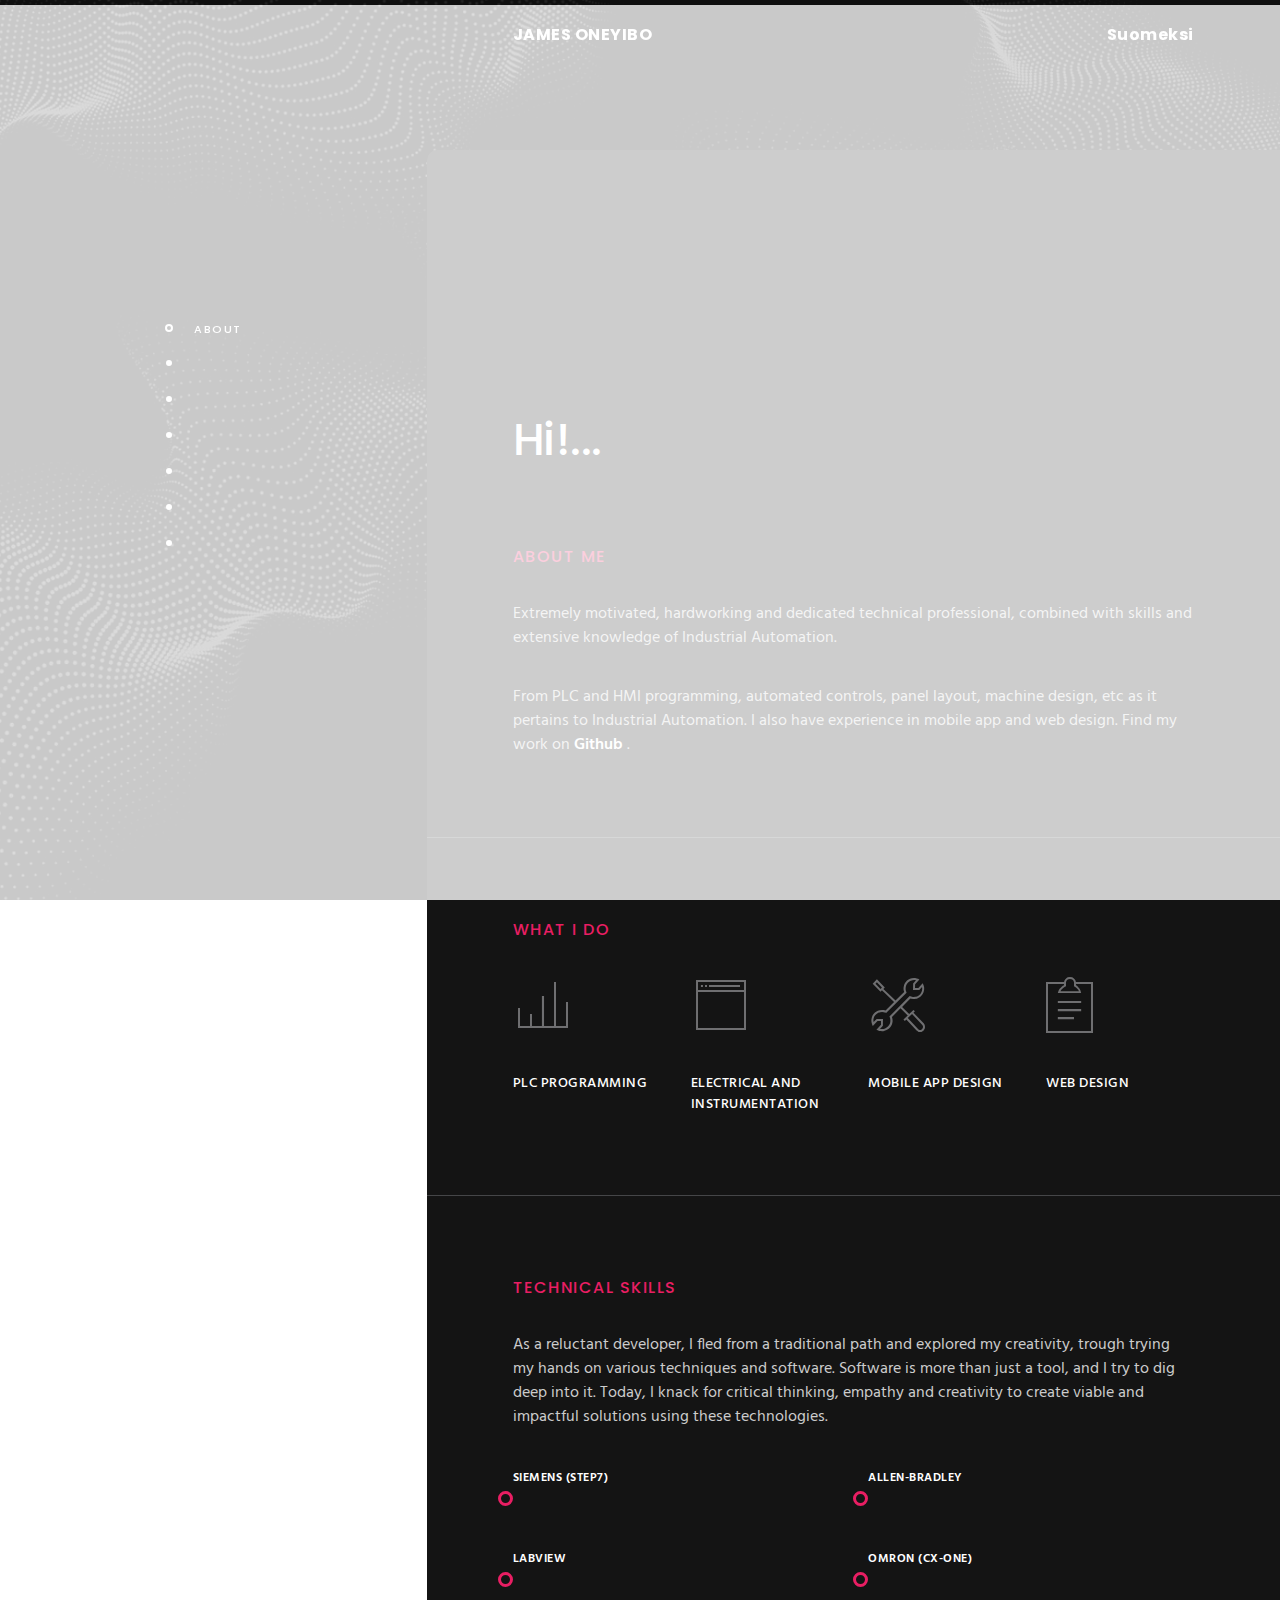
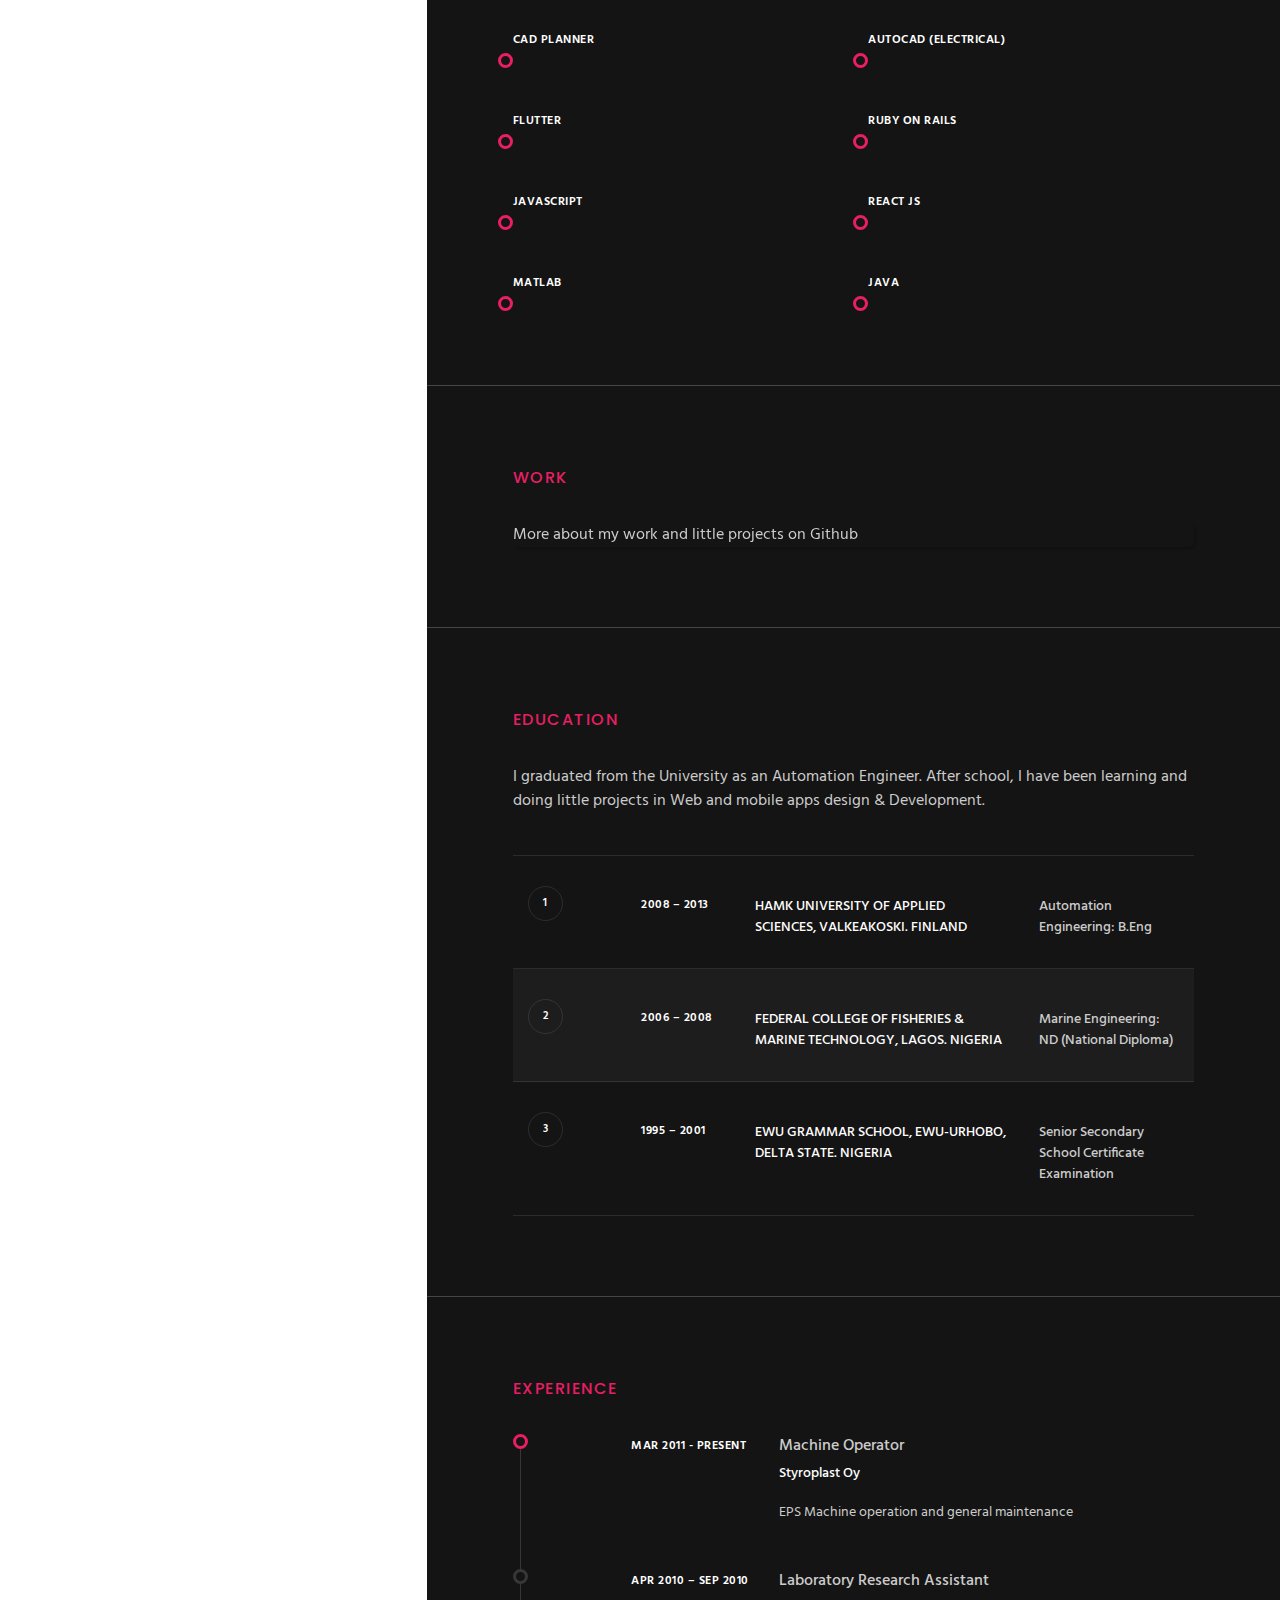
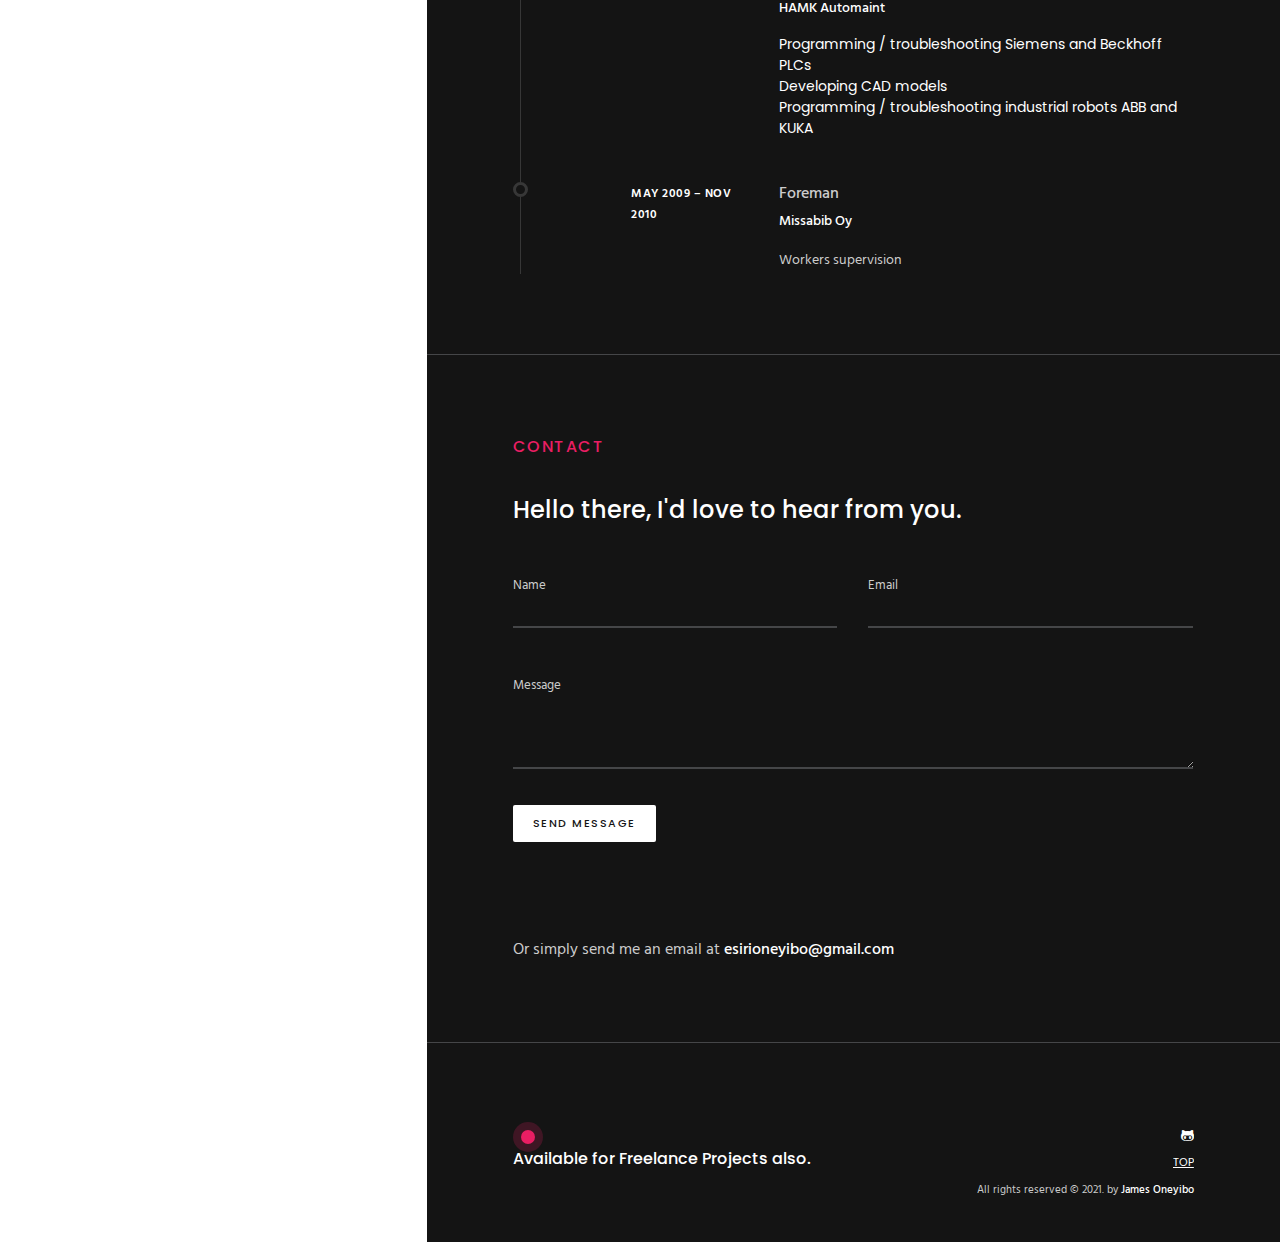
==== commit 69d6bd69: "few changes" ====
--- a/index.html
+++ b/index.html
@@ -75,7 +75,7 @@
 								</a>
 							</div>
 							<div class="float-right name">
-								<a data-scroll href="https://esirioneyibo.github.io/fin.html">
+								<a data-scroll href="fin.html">
 								<span>
 									Suomeksi
 								</span>
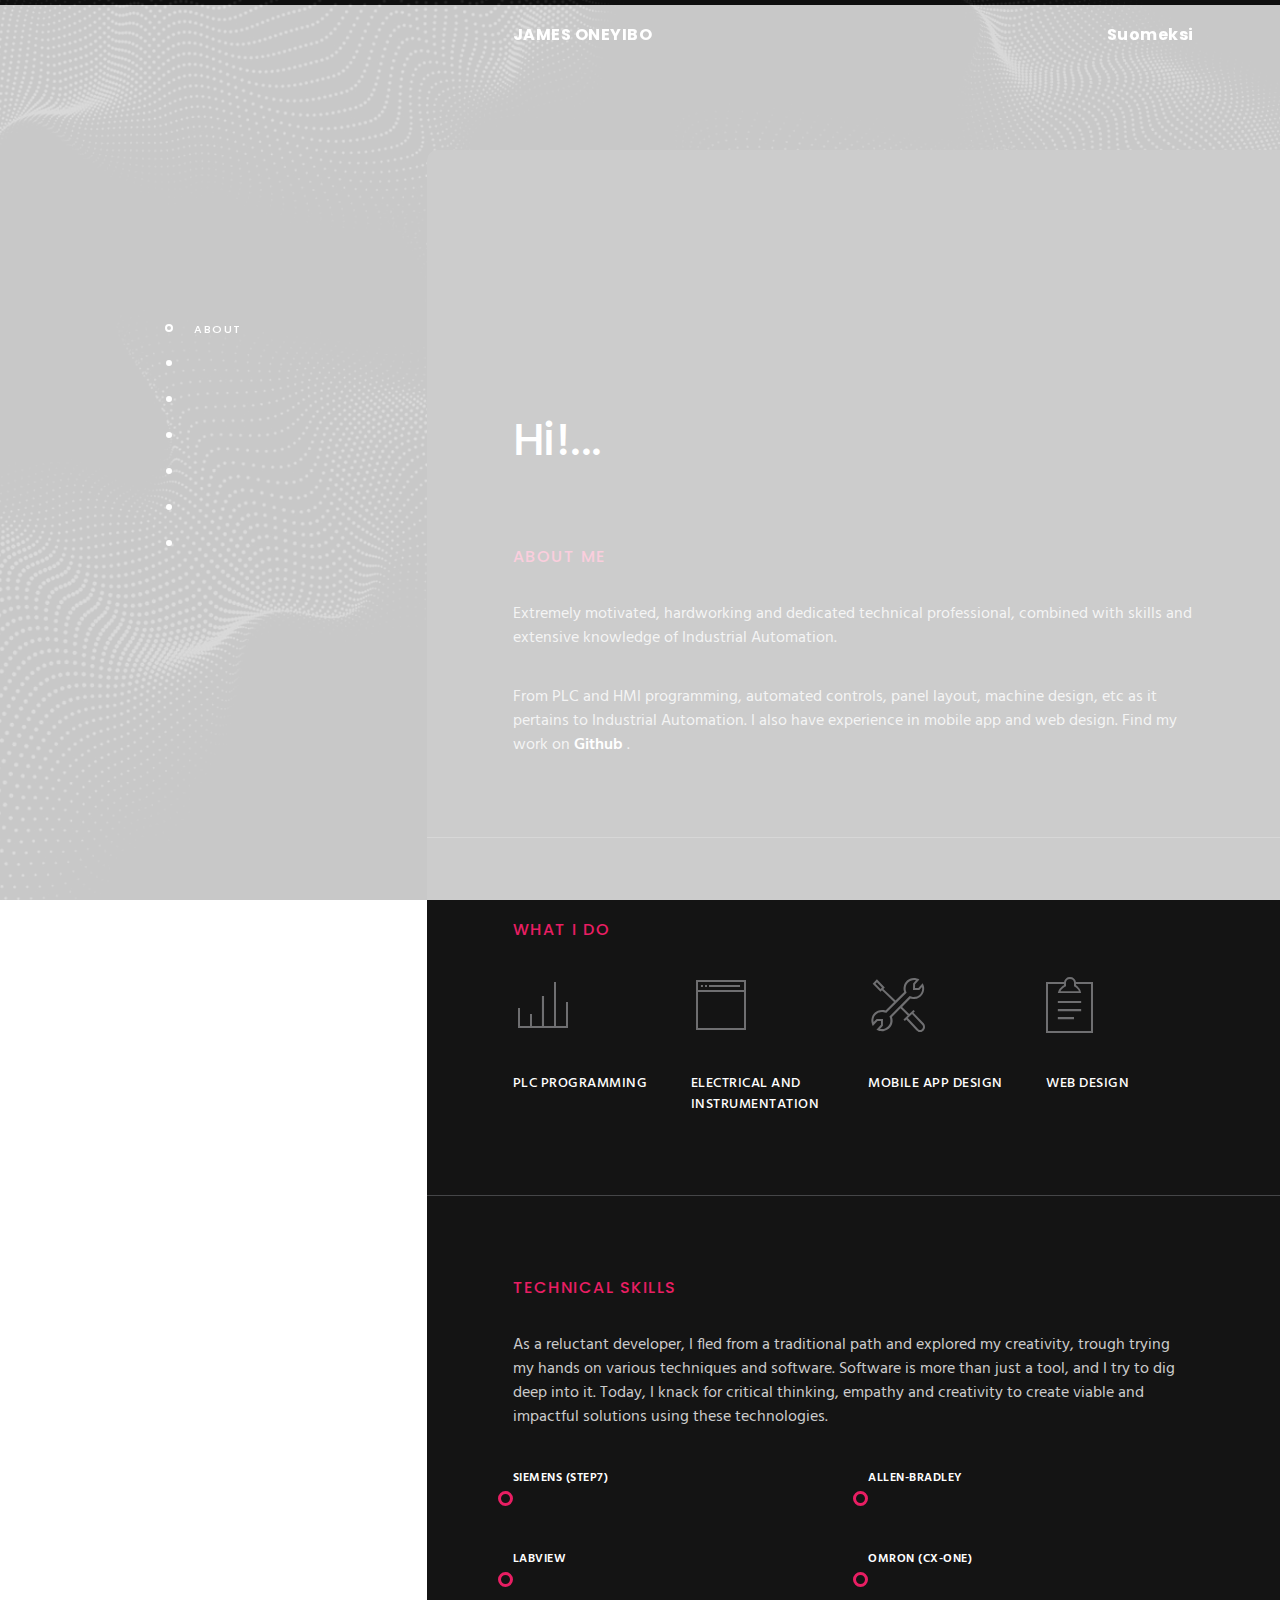
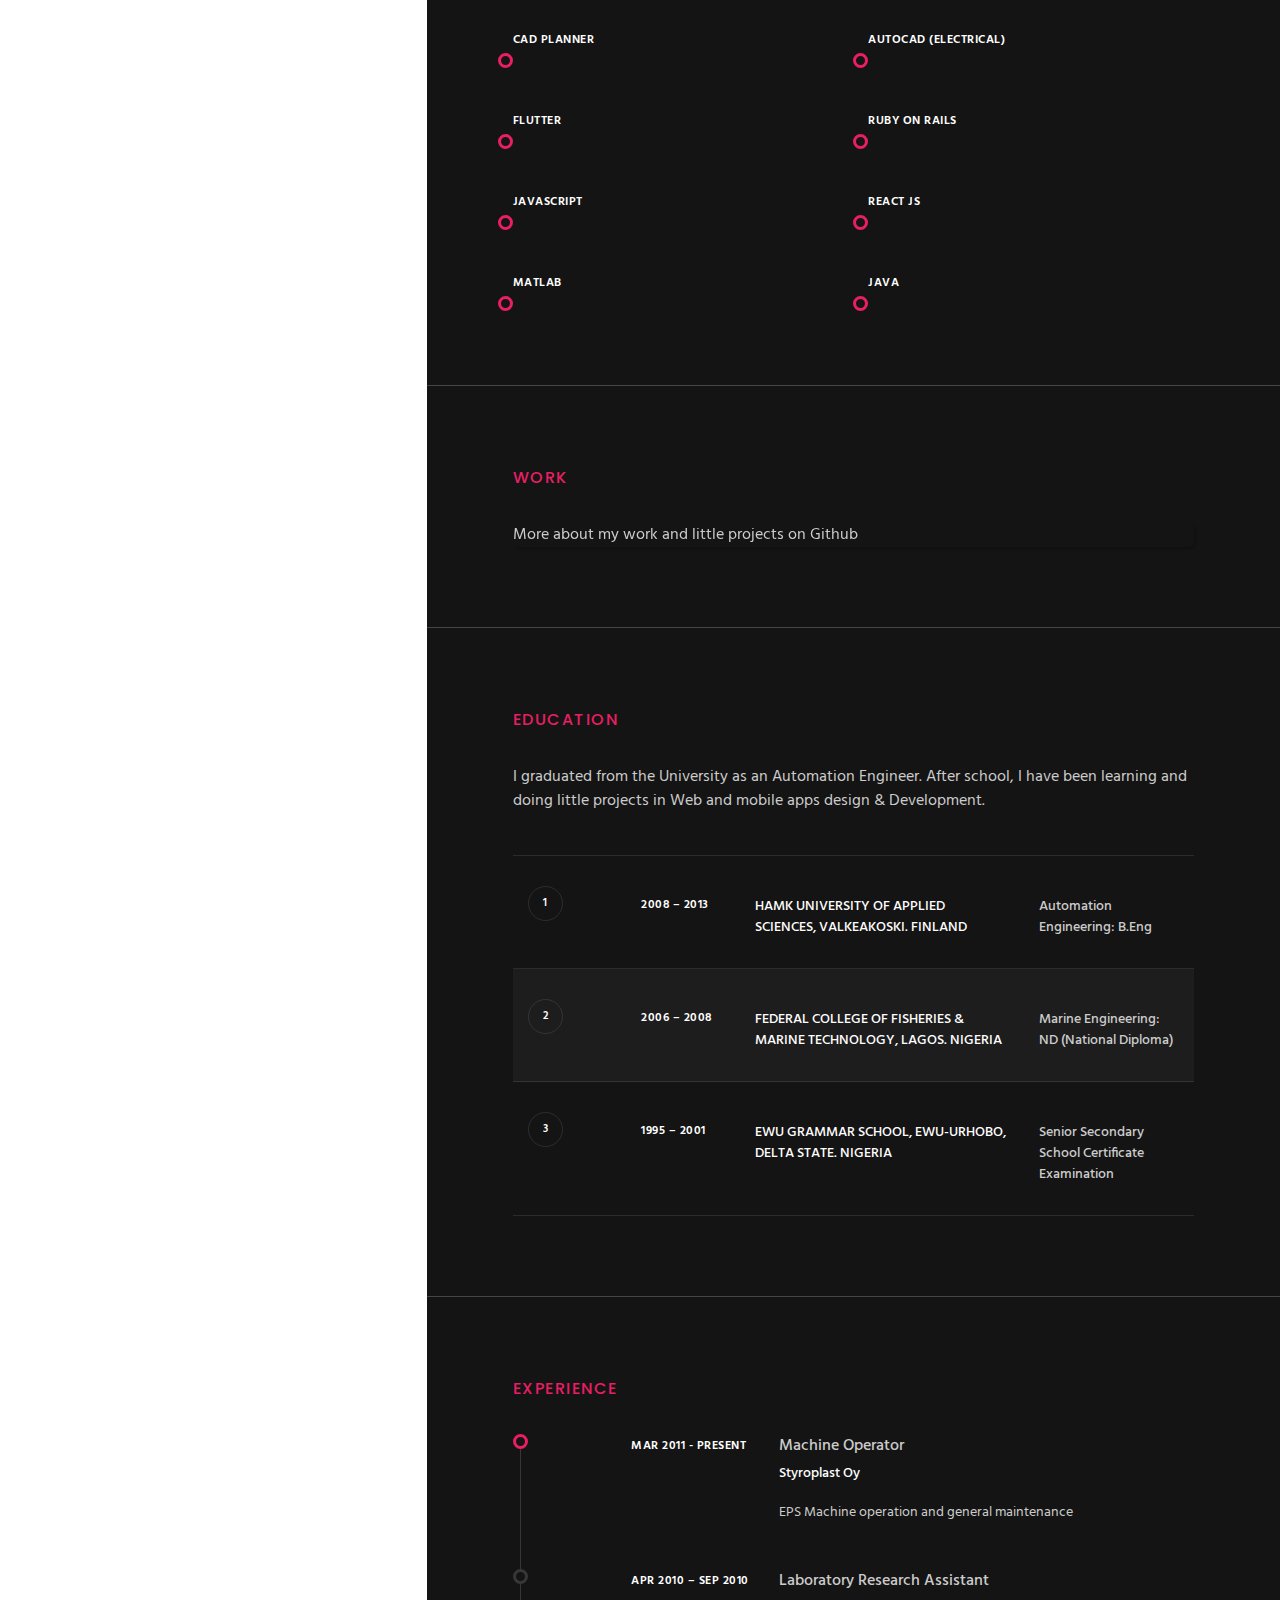
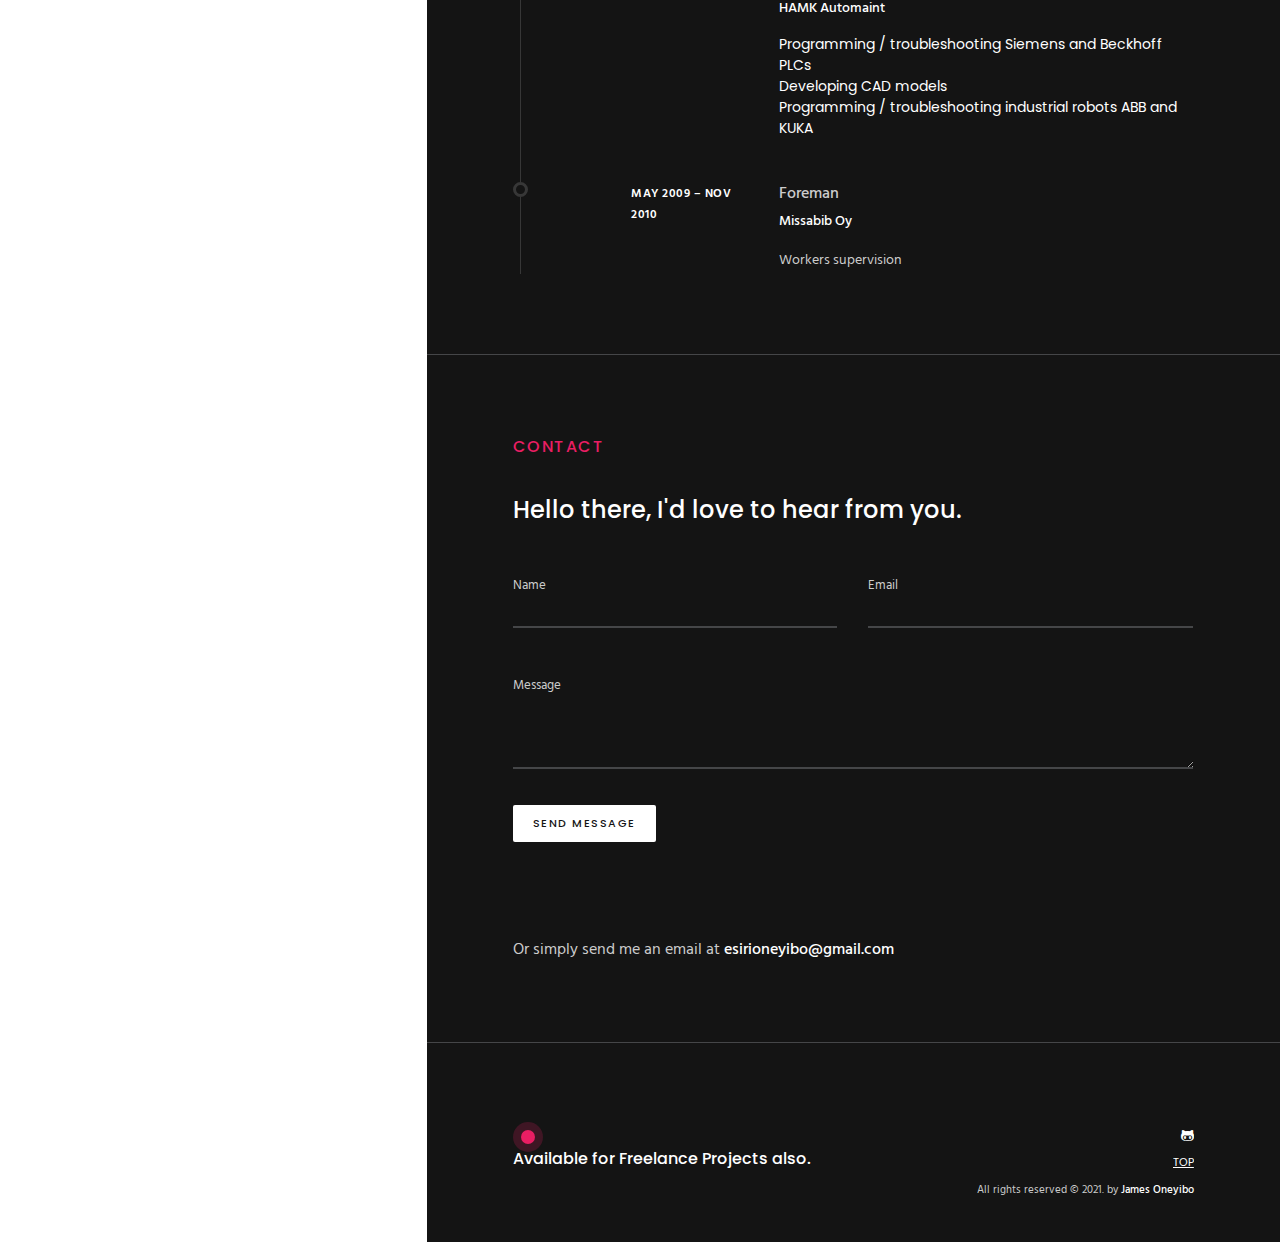
==== commit 5cf7111e: "another change" ====
--- a/index.html
+++ b/index.html
@@ -75,7 +75,7 @@
 								</a>
 							</div>
 							<div class="float-right name">
-								<a data-scroll href="fin.html">
+								<a href="fin.html">
 								<span>
 									Suomeksi
 								</span>
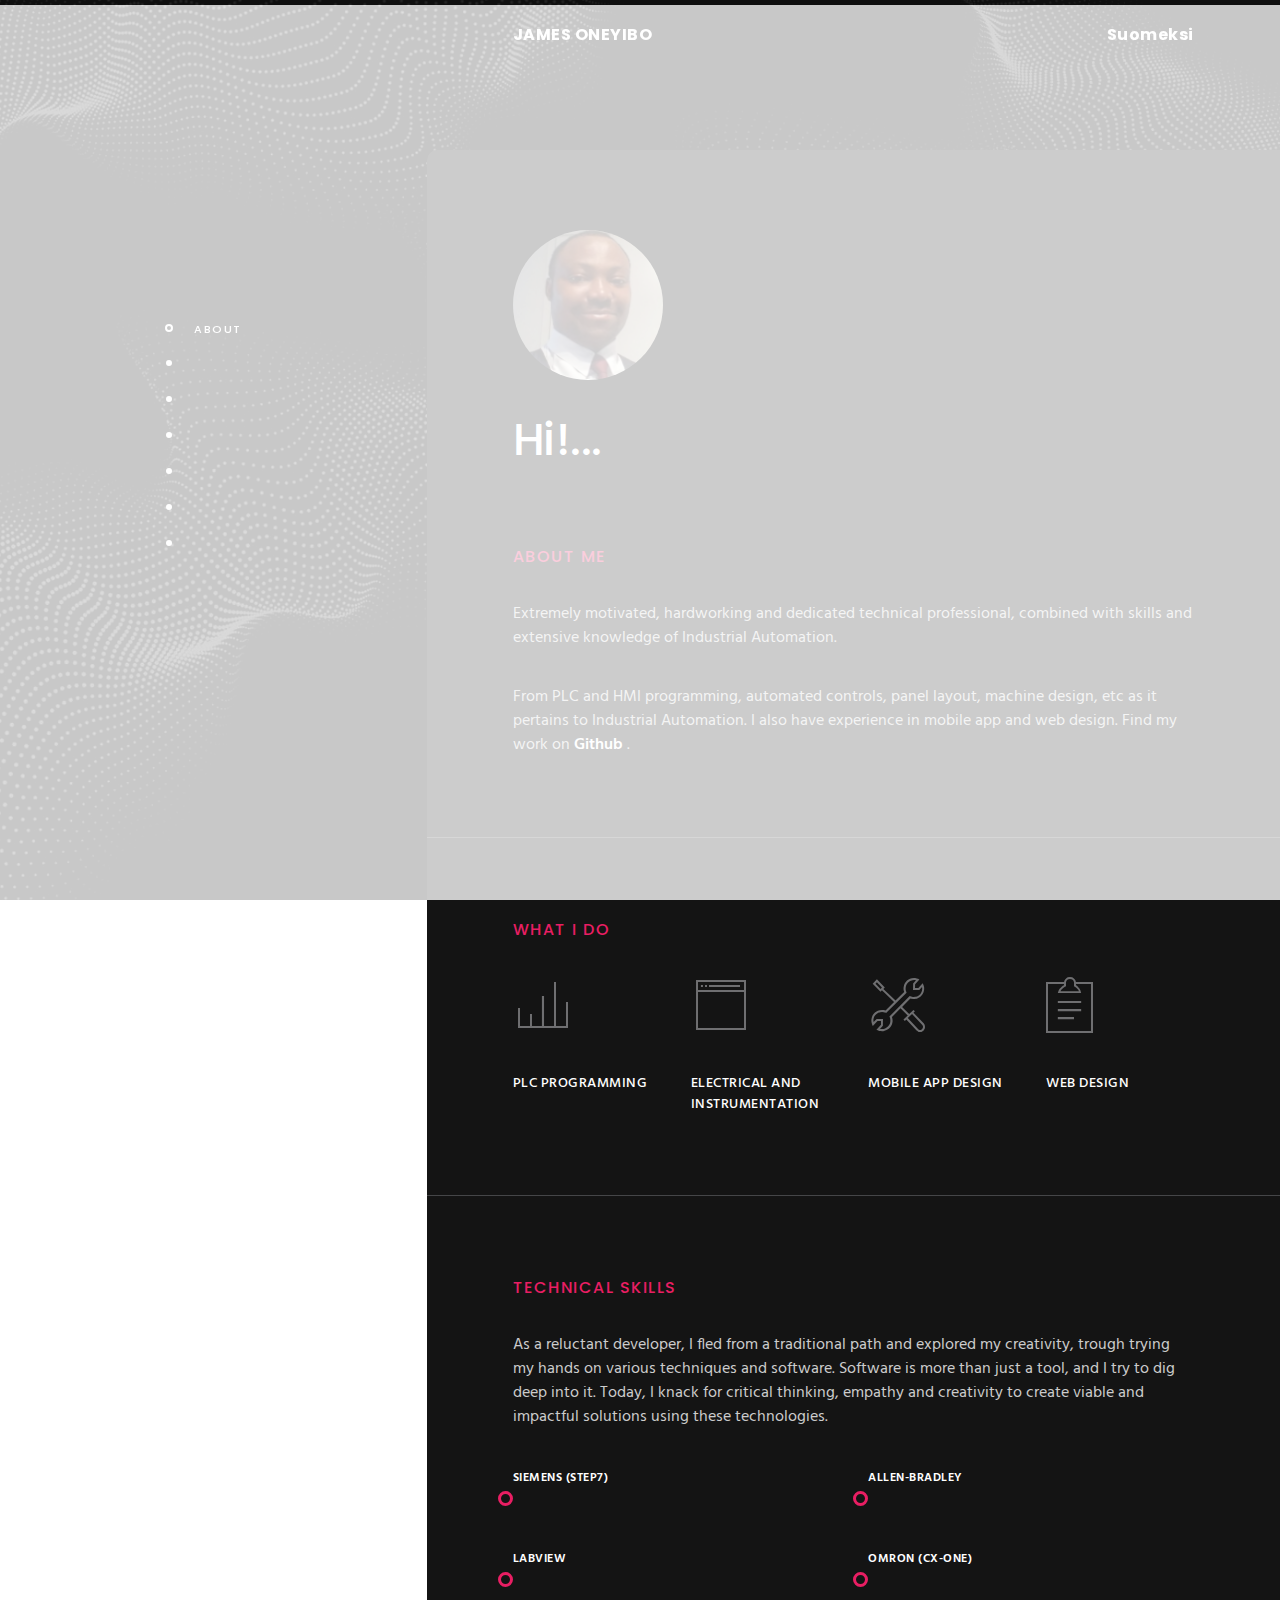
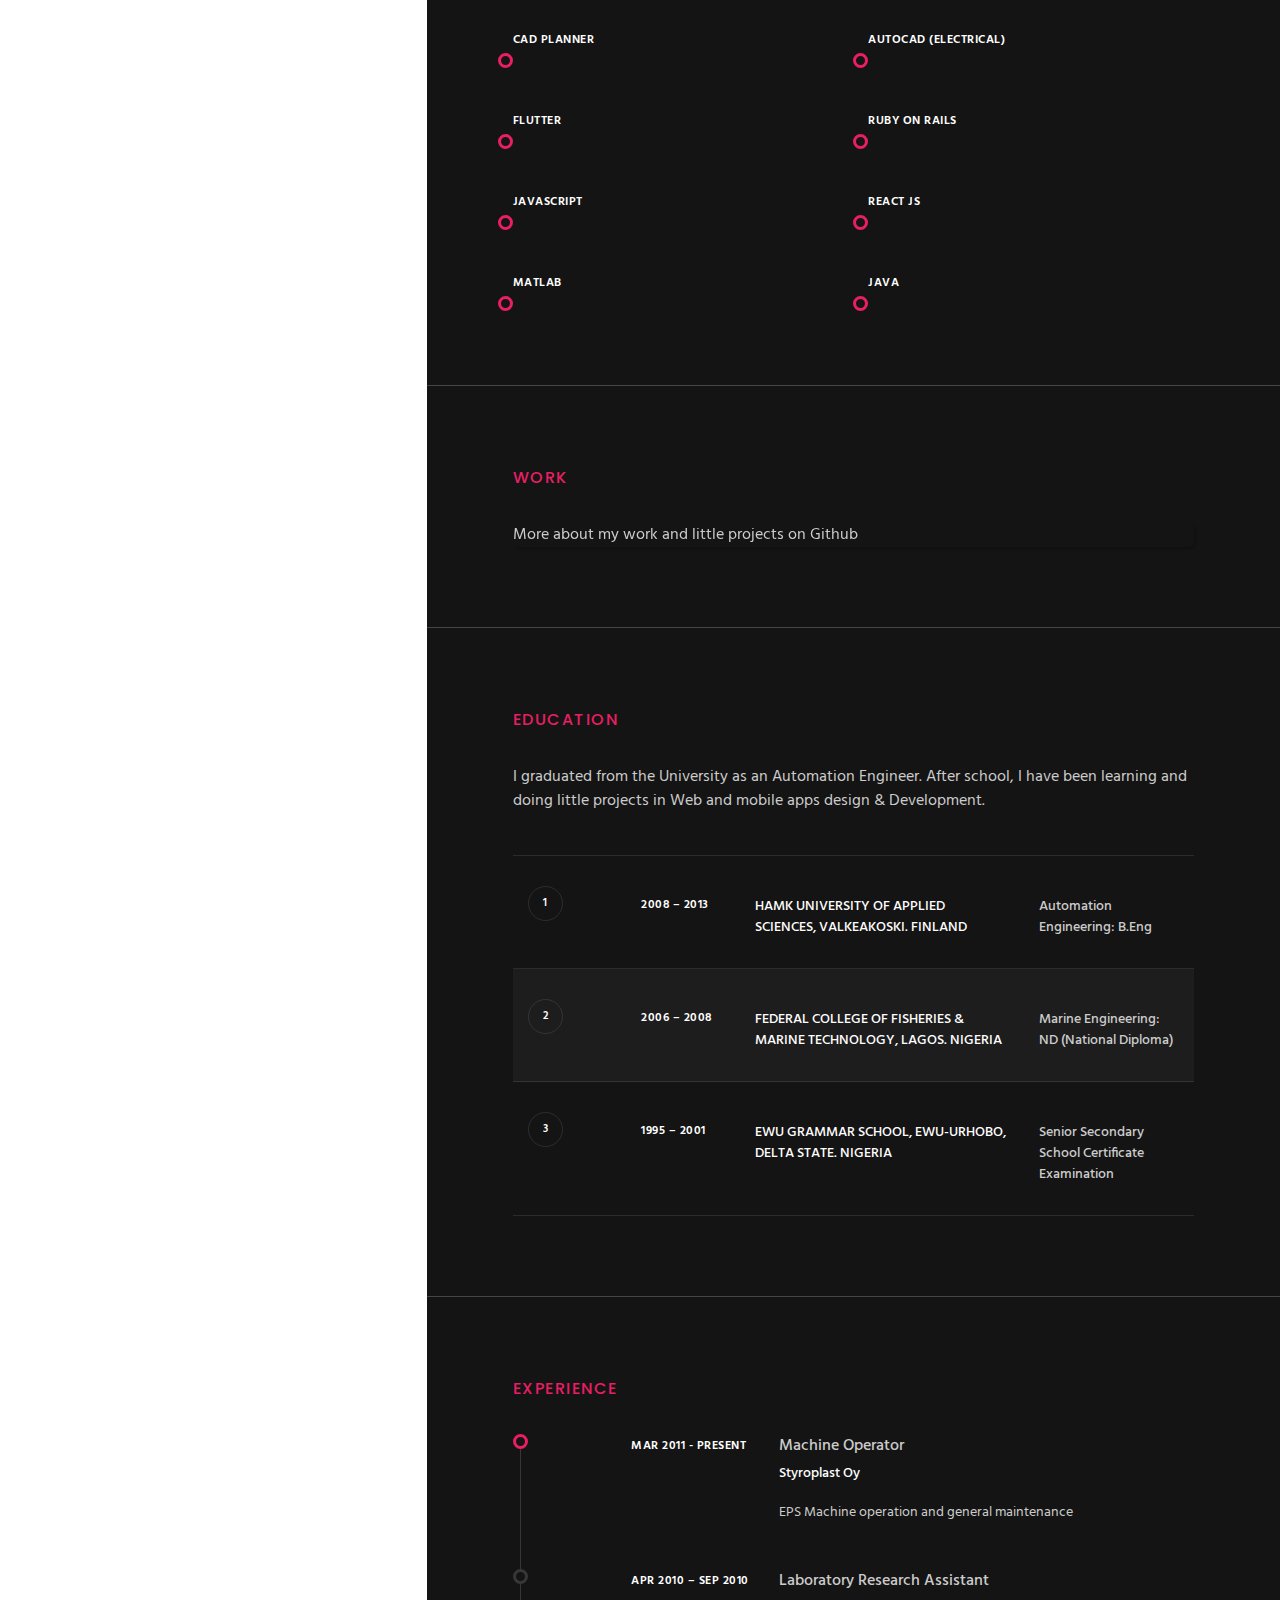
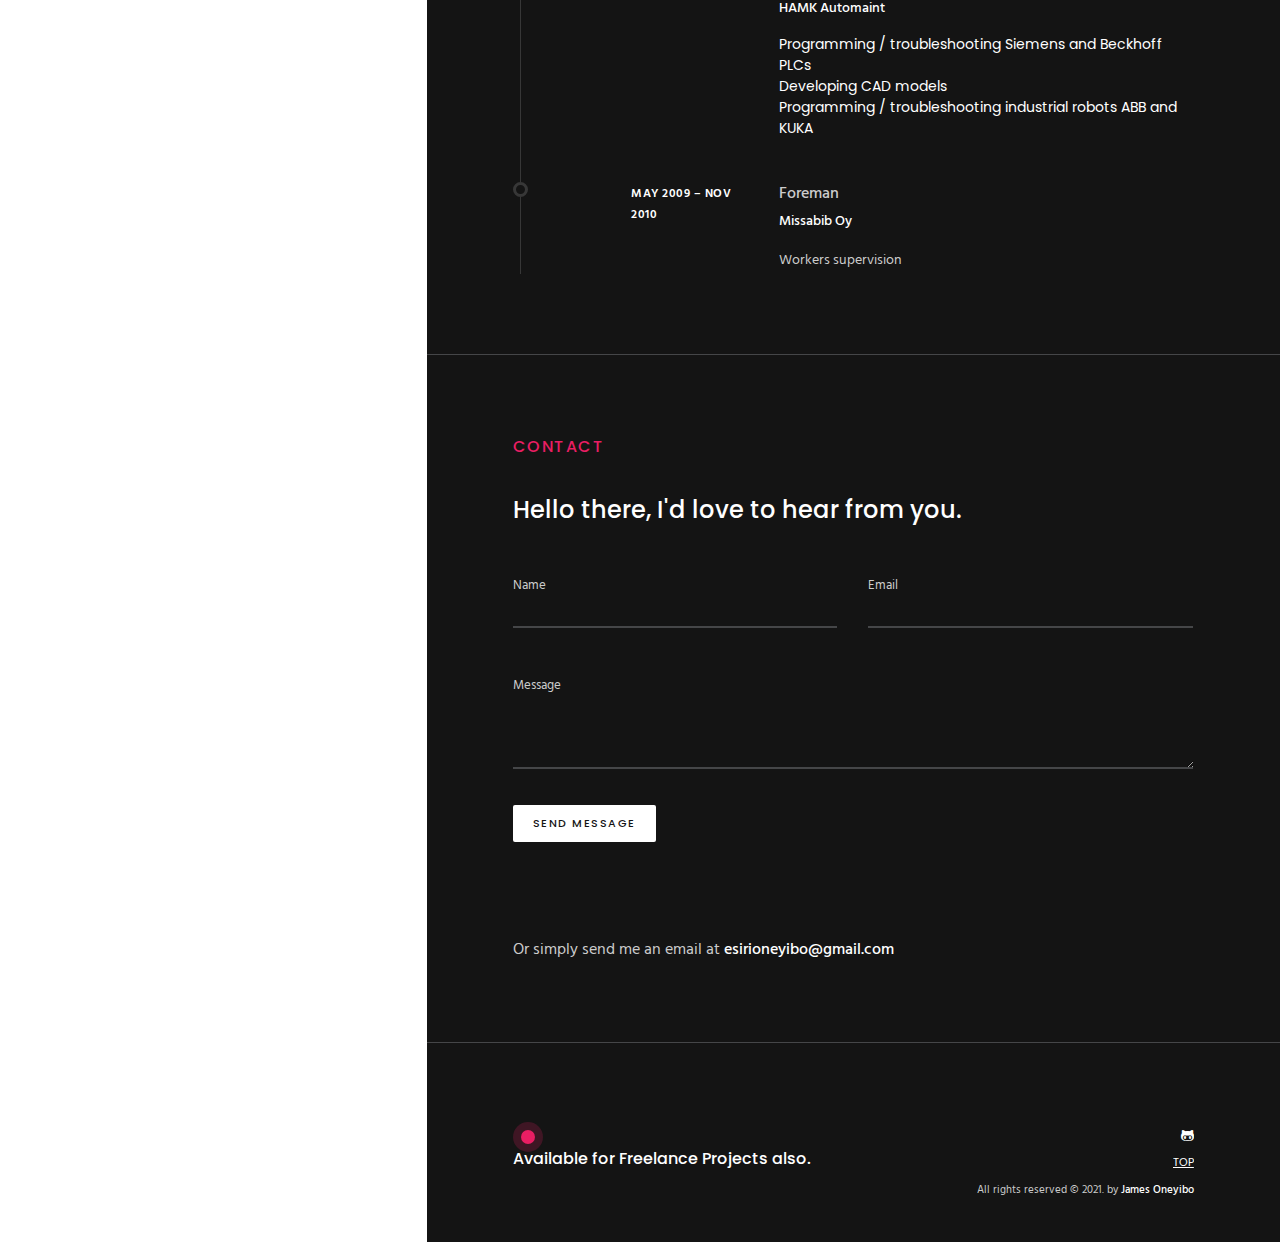
==== commit 19e39c4e: "ch" ====
--- a/index.html
+++ b/index.html
@@ -75,13 +75,13 @@
 								</a>
 							</div>
 							<div class="float-right name">
-								<a href="fin.html">
-								<span>
+								<a data-scroll href="fin.html">
+								<span class="mask">
 									Suomeksi
 								</span>
 								</a>
 							</div>
-							<!-- <div class="float-right social-download-wrap">
+<!-- 							 <div class="float-right social-download-wrap">
 								<a href="#" class="btn btn-default float-left">
 								<span class="mask"></span>
 								<span class="btn-label">
@@ -89,7 +89,7 @@
 								<span class="icon pe-7s-download"></span>
 								</span>
 								</a>
-							</div> -->
+							</div>  -->
 						</div>
 						<div class="clearfix"></div>
 					</header>
--- a/css/style.css
+++ b/css/style.css
@@ -372,7 +372,7 @@
   .content-block .person-img {
     height: 150px;
     width: 150px;
-    background: url(../img/candidate.png);
+    background: url(../img/candidate.PNG);
     border-radius: 50%;
     background-repeat: no-repeat;
     background-size: cover; }
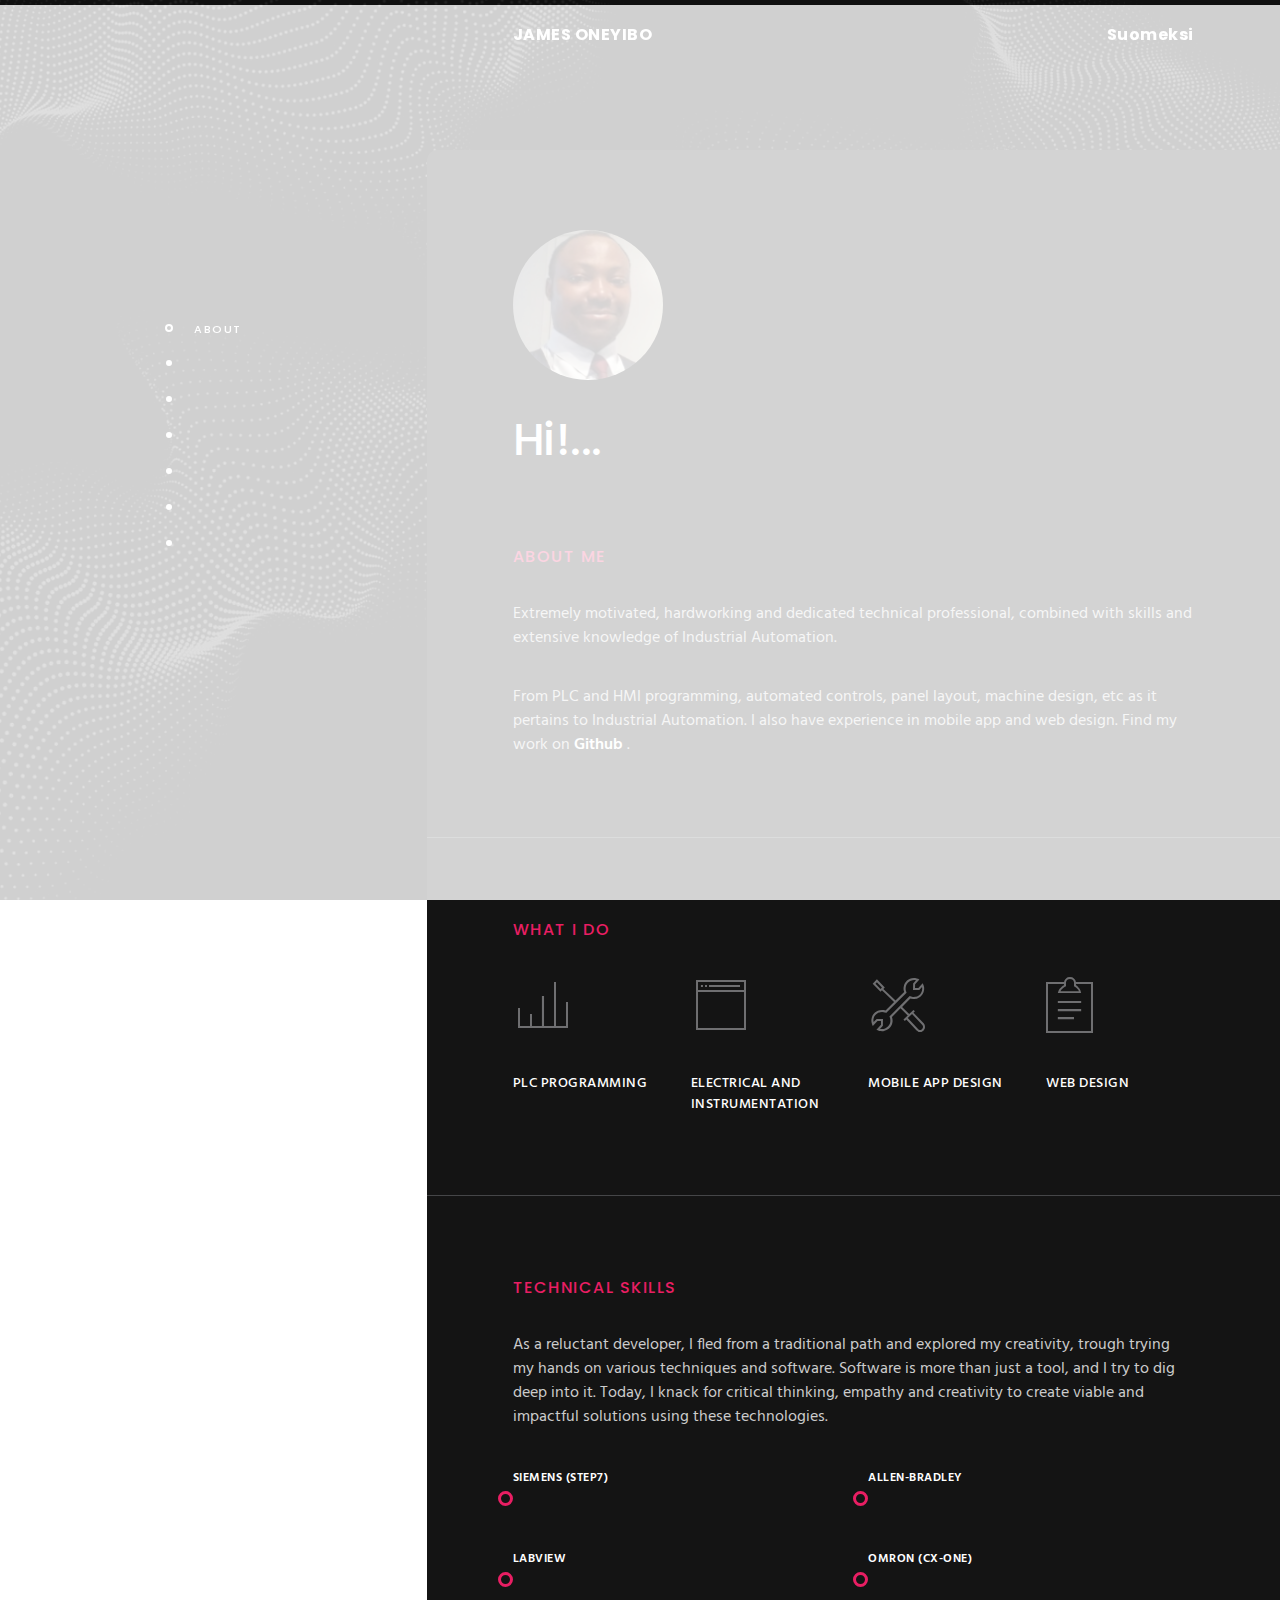
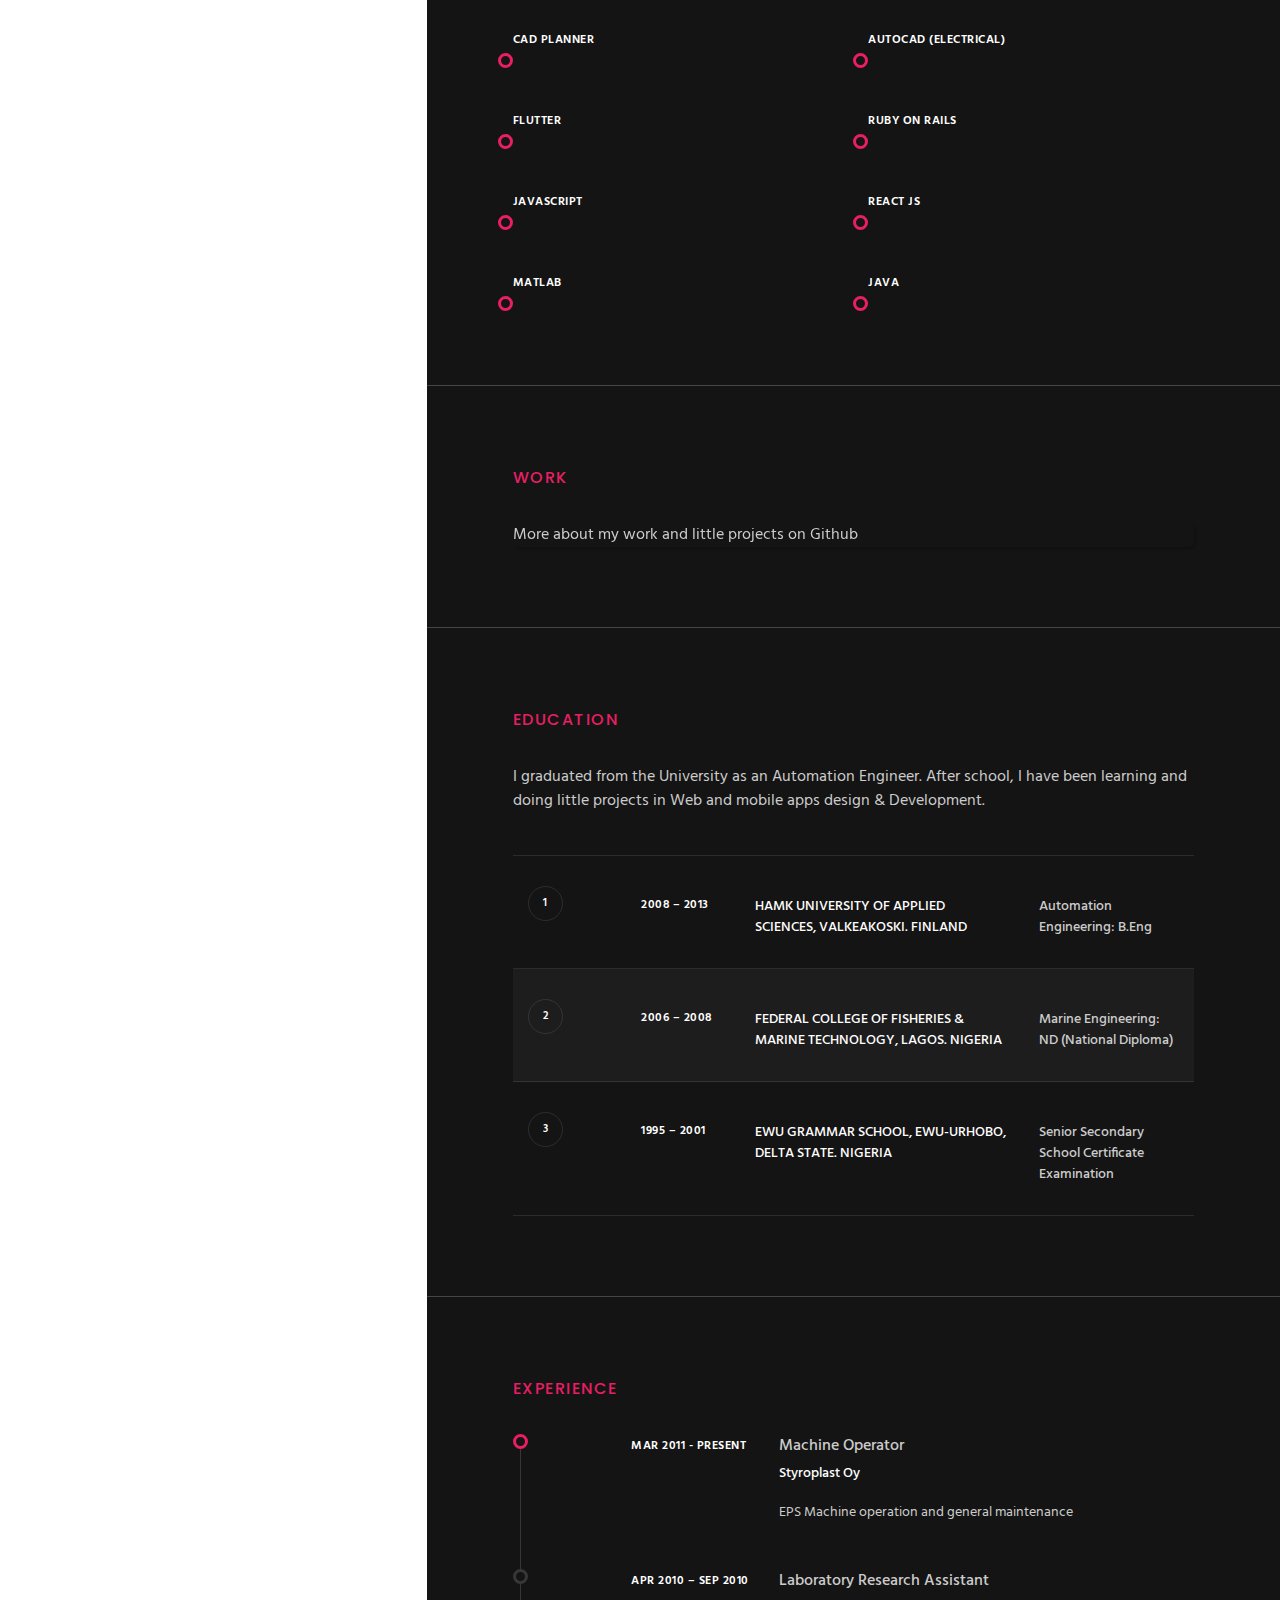
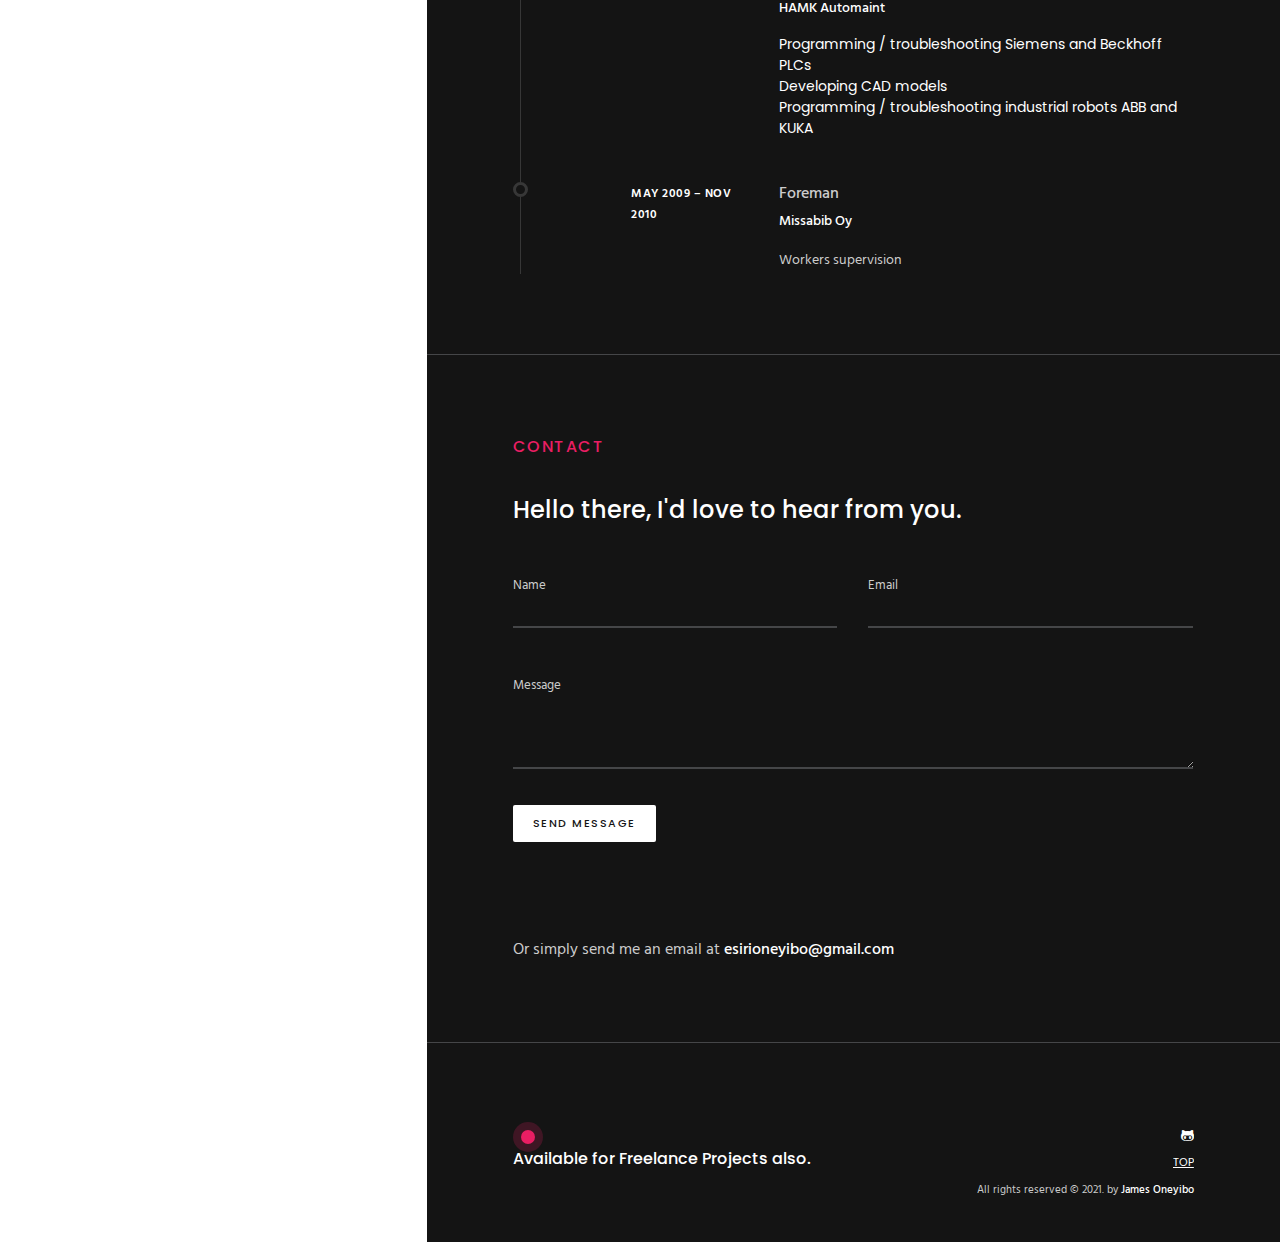
==== commit e57fa447: "target" ====
--- a/index.html
+++ b/index.html
@@ -75,8 +75,8 @@
 								</a>
 							</div>
 							<div class="float-right name">
-								<a data-scroll href="fin.html">
-								<span class="mask">
+								<a data-scroll href="fin.html" target ="_self">
+								<span>
 									Suomeksi
 								</span>
 								</a>
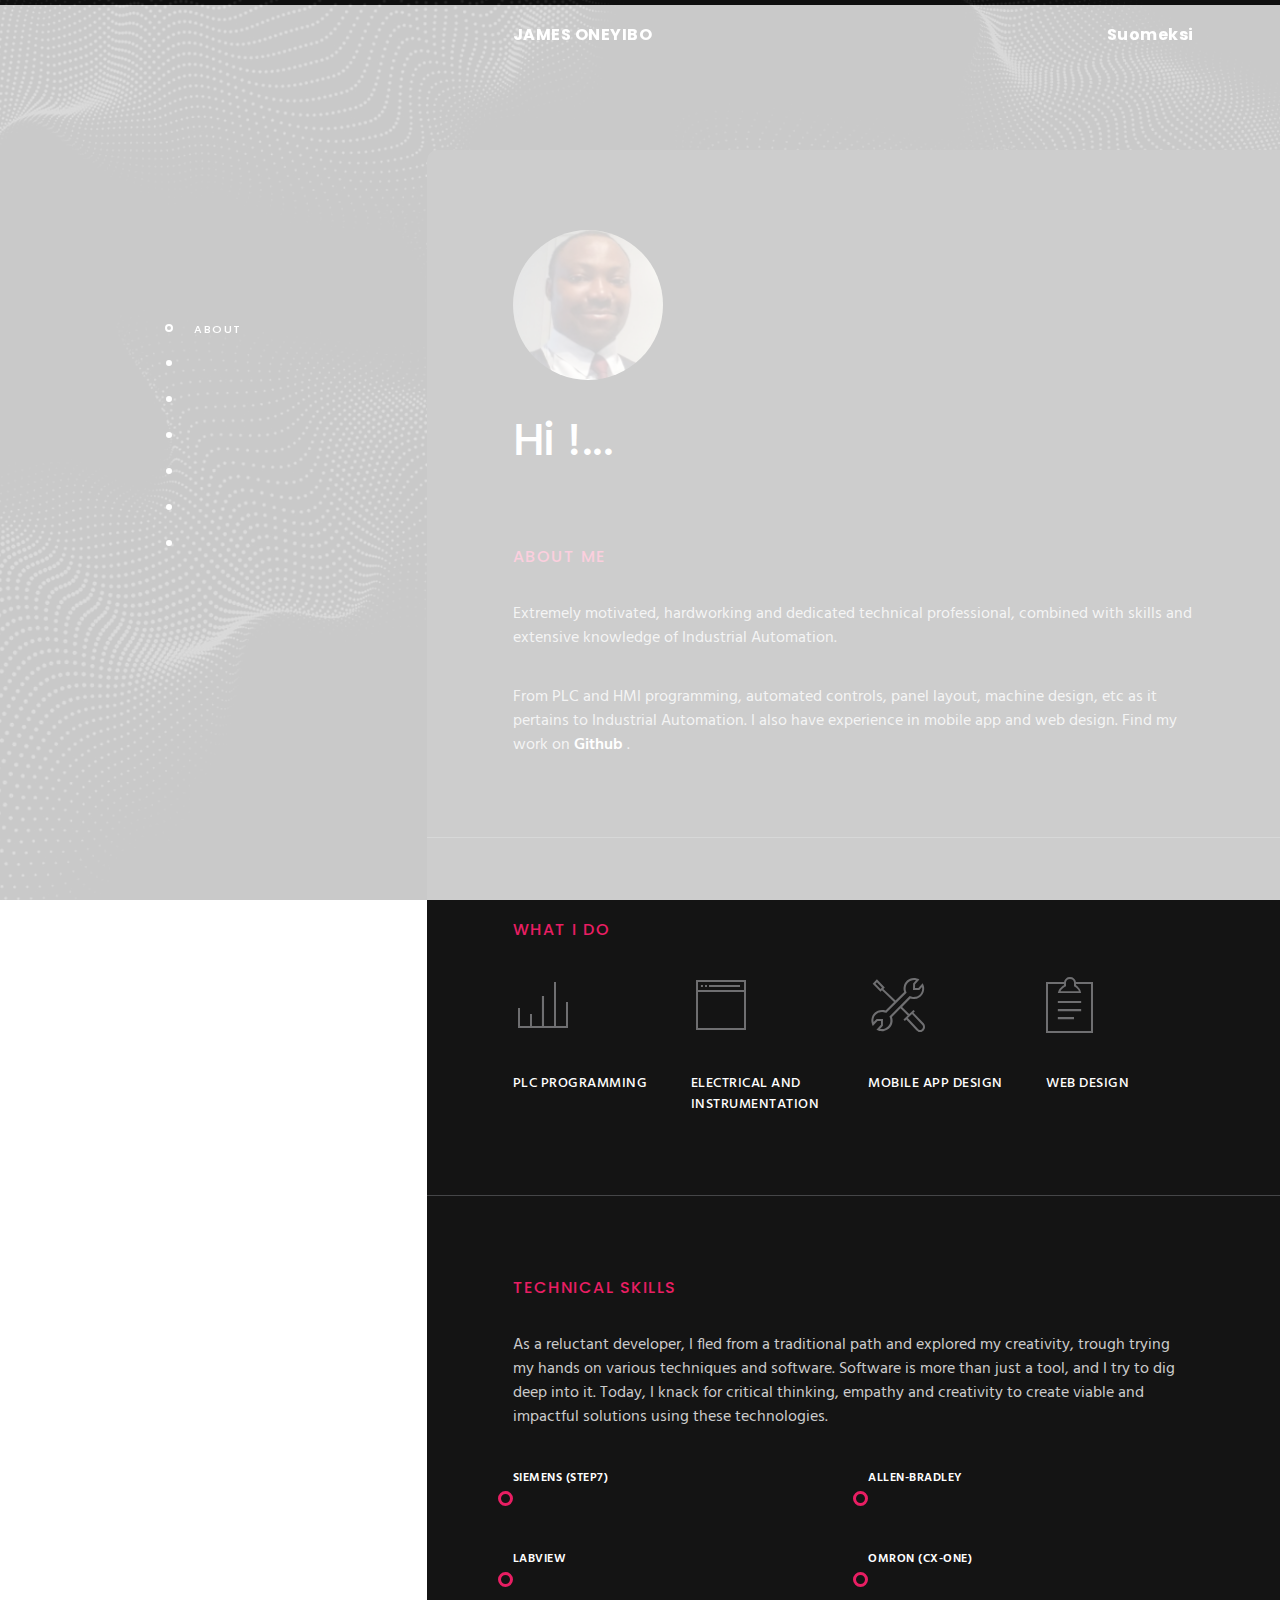
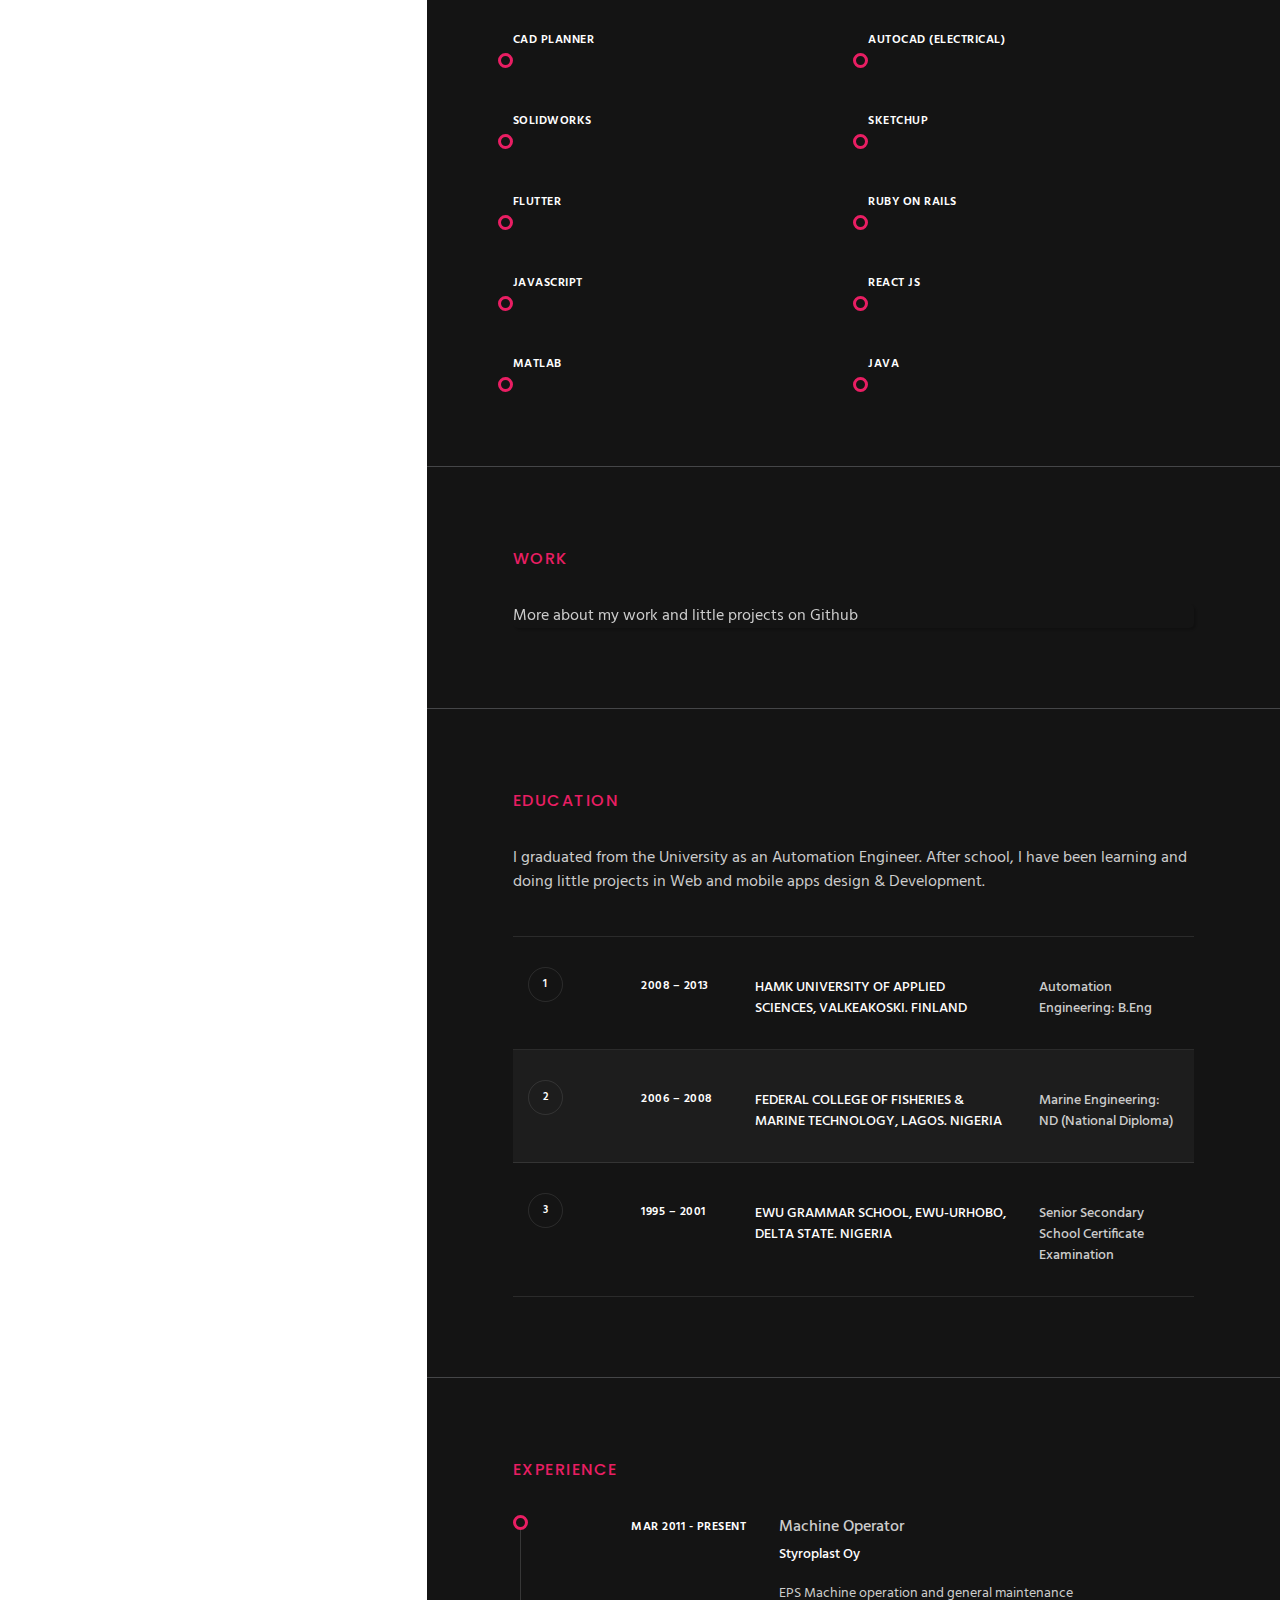
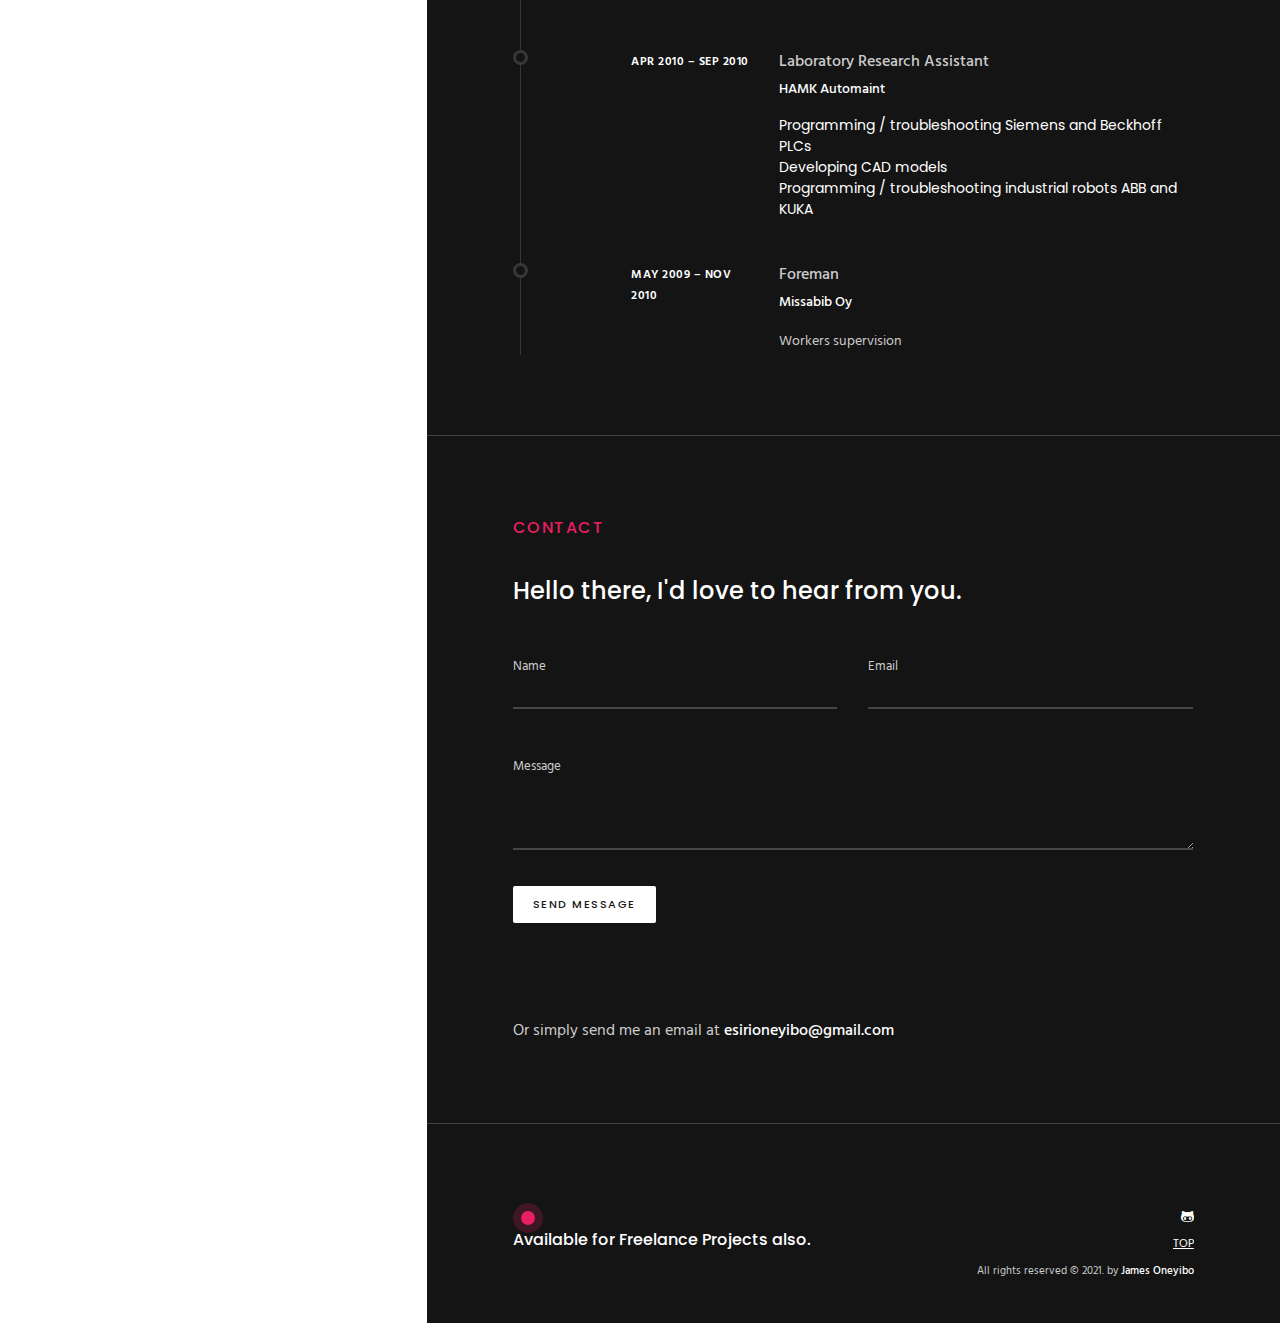
==== commit 6241517c: "just adding" ====
--- a/index.html
+++ b/index.html
@@ -102,7 +102,7 @@
 						<section id="intro_content_sec"  class="col-lg-10 col-md-11 col-sm-11 center-div intro-content-wrap sec-pad">
 							<div class="person-img margin-bottom-xs"></div>
 							<h1>
-								Hi!<span id="typed"></span>
+								Hi !<span id="typed"></span>
 							</h1>
 							<h6>
 								About Me
@@ -230,6 +230,33 @@
 												<div class="bar-wrap">
 													<span data-width="90">
 													<strong><i>90</i>%</strong>
+													</span>
+												</div>
+											</div>
+										</div>
+									</div>
+								</div>
+								<div class="clearfix"></div>
+								<div class="col-sm-5 margin-bottom-sm">
+									<span class="progress-cat">SolidWorks</span>
+									<div class="progress-bar-graph">
+										<div class="progress-bar-wrap">
+											<div class="bar-wrap">
+												<span data-width="90">
+												<strong><i>90</i>%</strong>
+												</span>
+											</div>
+										</div>
+									</div>
+								</div>
+								<div class="col-sm-offset-1 col-sm-5 margin-bottom-sm">
+									<span class="progress-cat">SketchUp</span>
+									<div class="progress-bar-graph">
+										<div class="progress-bar-wrap">
+											<div class="bar-wrap">
+												<div class="bar-wrap">
+													<span data-width="85">
+													<strong><i>85</i>%</strong>
 													</span>
 												</div>
 											</div>
